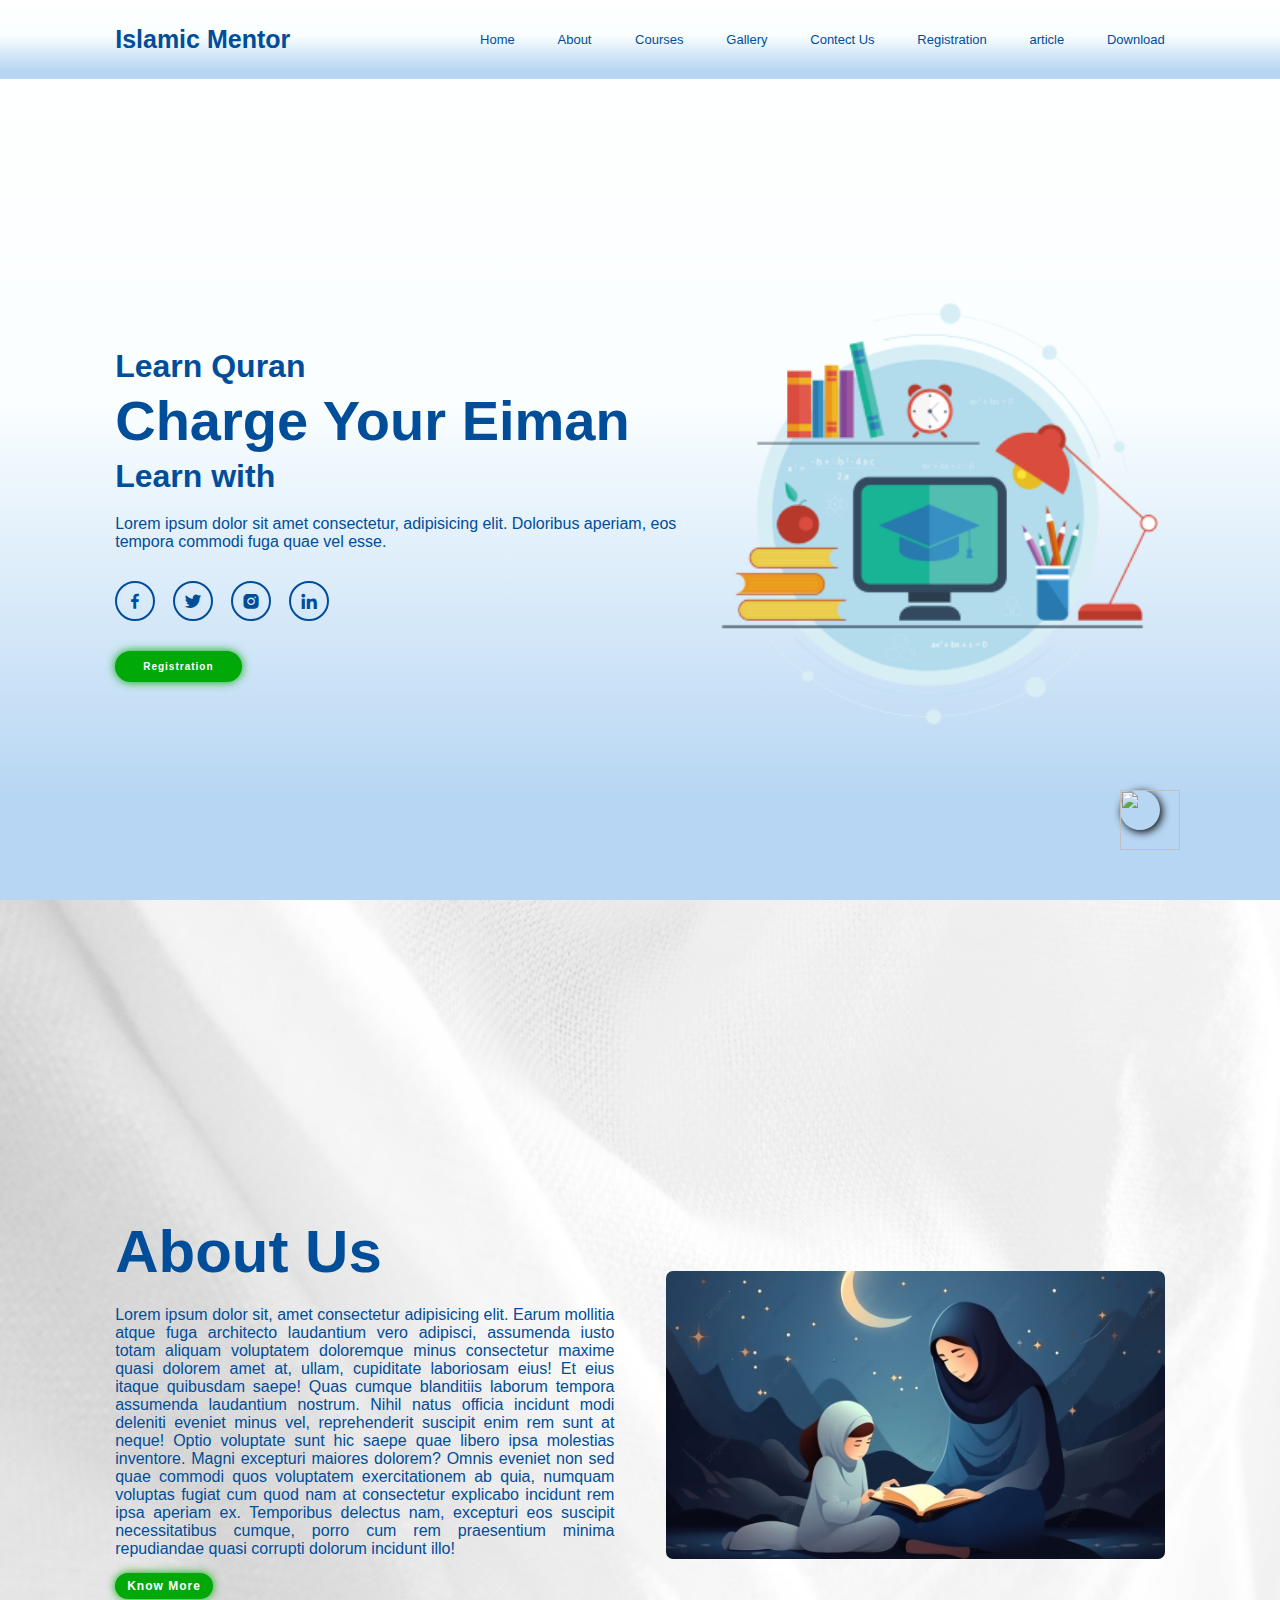
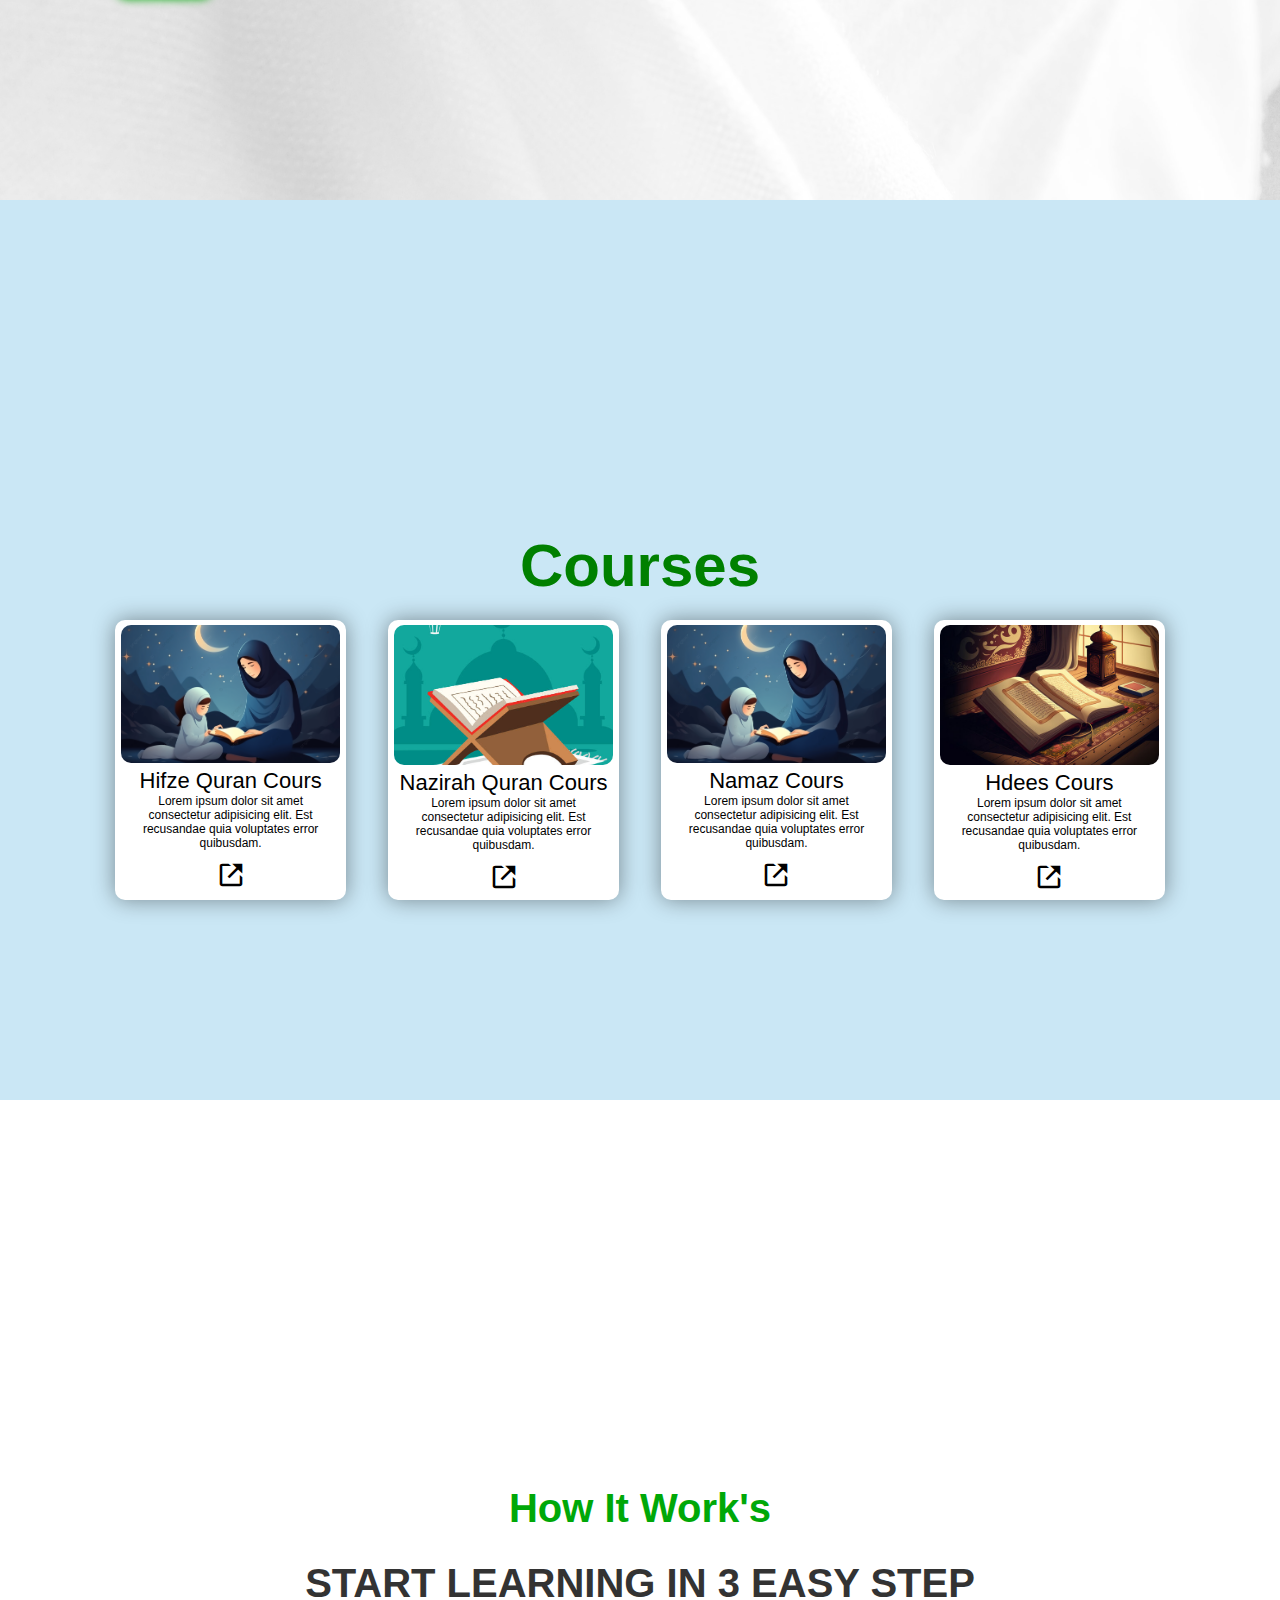
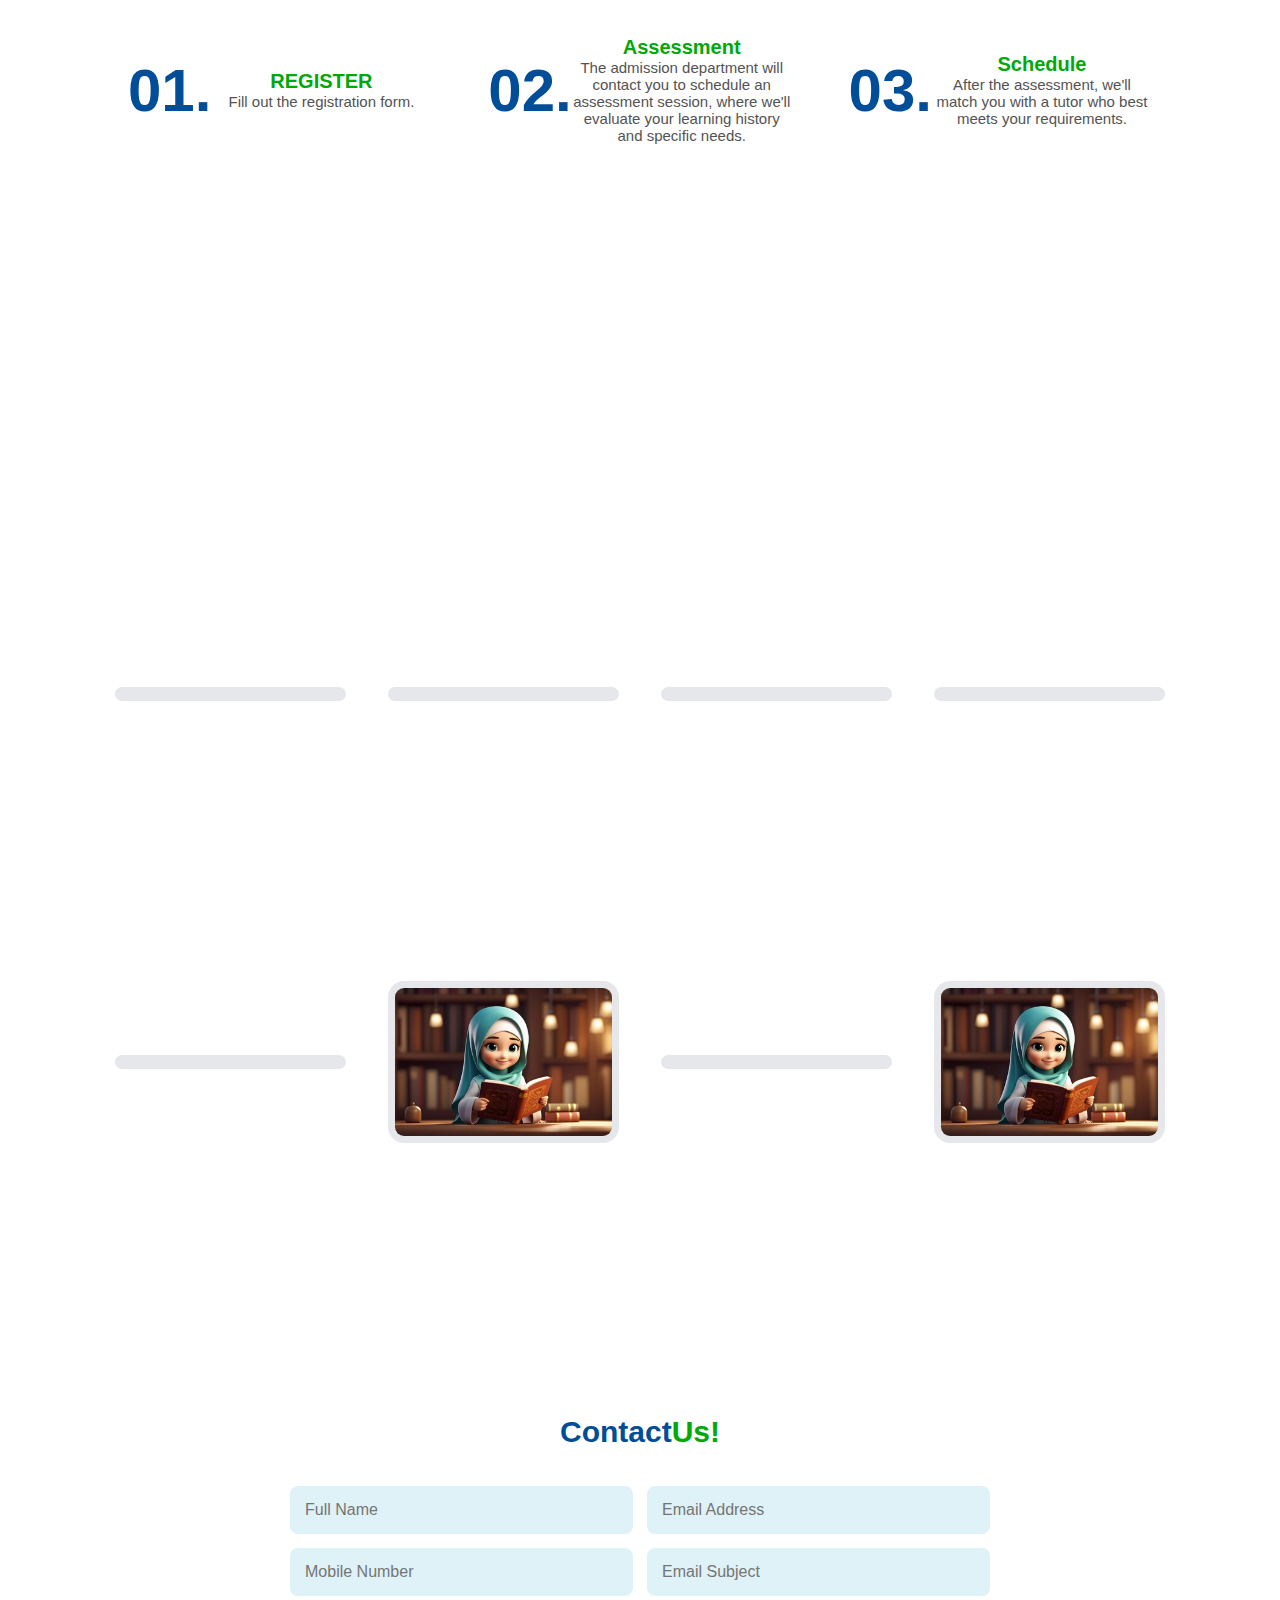
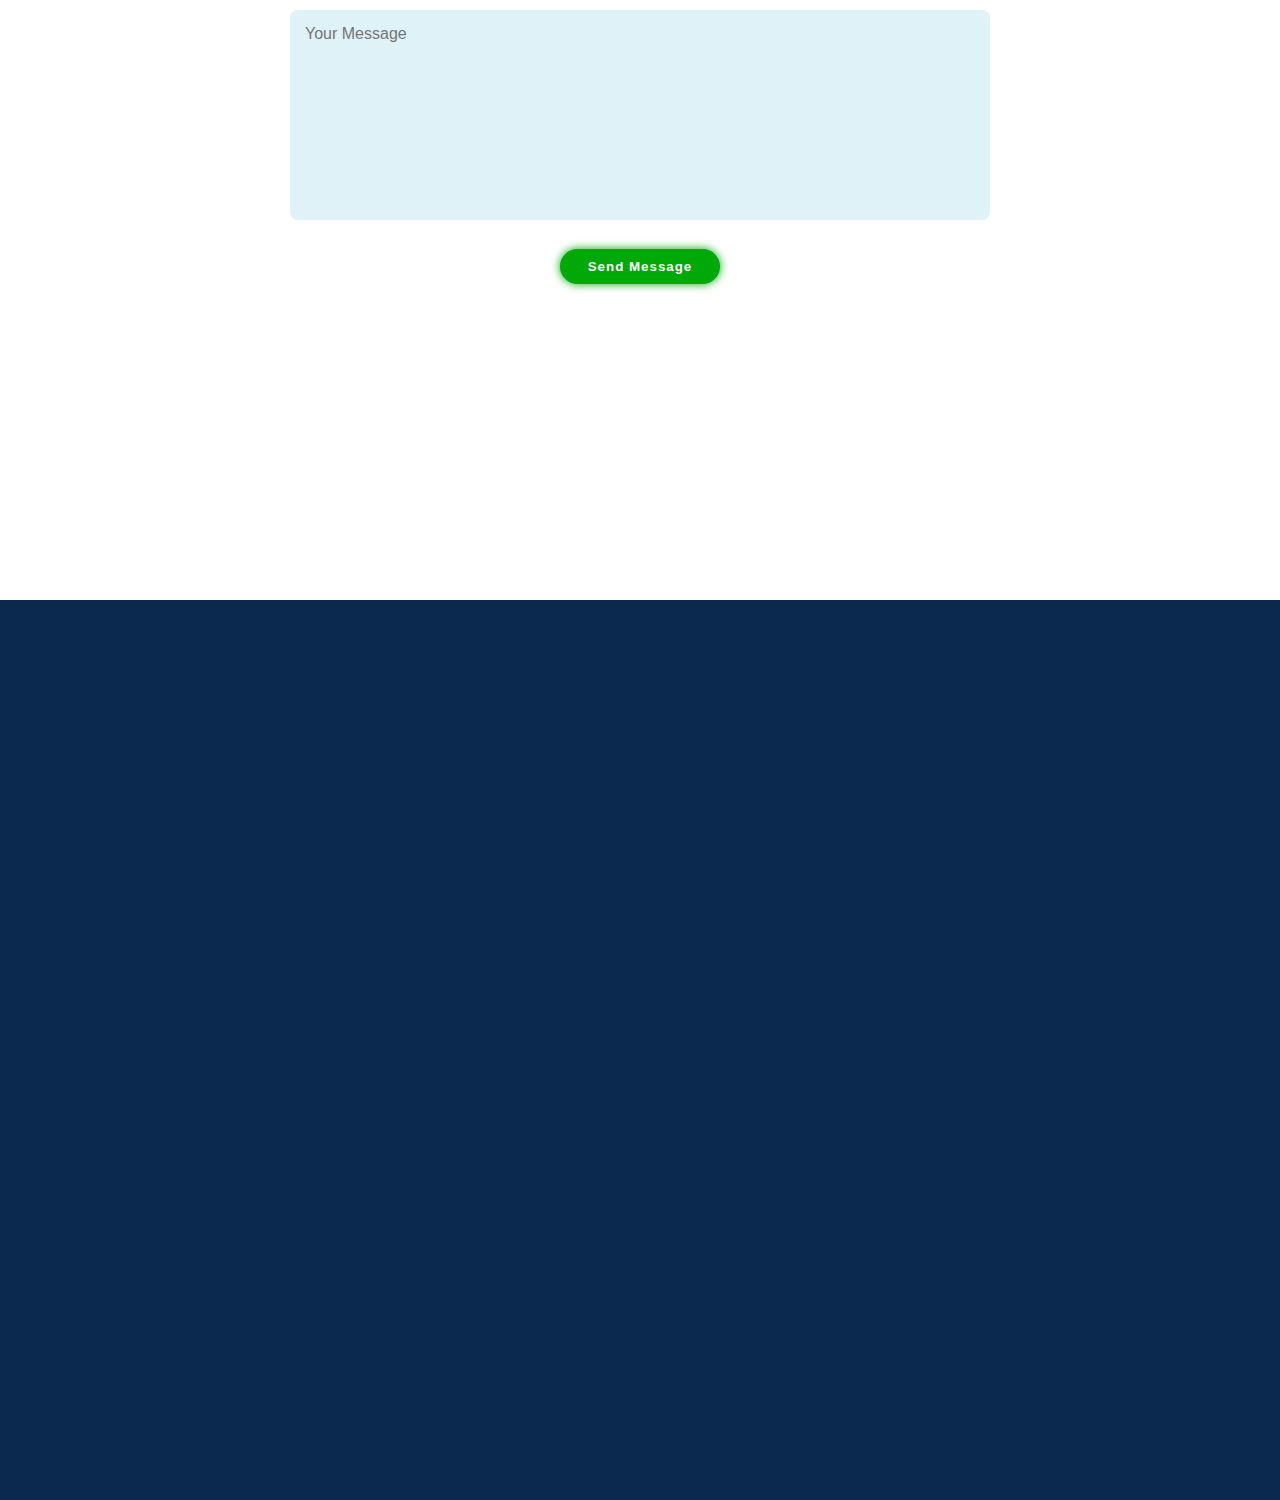
==== index.html @ 82dd5f19 "e" ====
<!DOCTYPE html>
<html lang="en">
<head>
    <meta charset="UTF-8">
    <meta name="viewport" content="width=device-width, initial-scale=1.0">
    <title>Arslan Quraishi</title>

<!-- link stylesheet -->
    <link rel="stylesheet" href="style.css">
<!-- link box icon -->
<link href='https://unpkg.com/boxicons@2.1.4/css/boxicons.min.css' rel='stylesheet'>

</head>



<body>
    <a id="float-whatsapp" href="https://wa.me/923080026609?text=Hi%20There!">
    <img
      src="https://trickuweb.com/whatsapp.png"
      alt=""
      height="60px"
      width="60px"
    />
    </a>
 
<!-- header design -->
<header class="header">
        <a href="#" class="logo">Islamic Mentor</a>
        <!-- <div class="slider">Welcome to Islamic Mentor - Across the Globe,
        </div> -->

        <i class='bx bx-menu' id="menu-icon" ></i>

        <nav class="navbar">
            <a href="index.html#home" >Home</a>
            <a href="index.html#about">About </a>
            <a href="#courses">Courses</a>
            <a href="index.html#gallery">Gallery</a>
            <a href="index.html#contect">Contect Us</a>
            <a href="registration.html">Registration</a>
            <a href="article.html">article</a>
            <a href="download.html">Download</a>


        </nav>
</header>

<!-- ===========home section========== -->

    <div id="main-id">

<!--  home section design -->

    <section class="home flex-row " id="home"> 
        <img id="home-first-img" src="images/homcover2.png" alt="Loading…">
            <div class="home-content flex-column">
                
                    <h3>Learn Quran</h3>
                    <h1>Charge Your Eiman</h1>
                    <h3>Learn with <span class="multiple-text"></span></h3>
                    <p>Lorem ipsum dolor sit amet consectetur, adipisicing elit. Doloribus aperiam, eos tempora commodi fuga quae vel esse.</p>
            
                <div class="social-media">
                    <a href=""><i class='bx bxl-facebook' ></i></a>
                    <a href=""><i class='bx bxl-twitter' ></i></a>
                    <a href=""><i class='bx bxl-instagram-alt' ></i></a>
                    <a href=""><i class='bx bxl-linkedin' ></i></a>
                </div>

                <a  href="registration.html" class="btn">Registration</a>
            </div>
        
            <div>
                <img id="home-second-img" src="images/homcover2.png" alt="Loading…">
            </div> 
            

    </section> 

    <!--  About Us section design -->
    <section class=" flex-row about-us" id="about">
    
            <div class="flex-column about-content">
                <h5  id="about-heading">About Us</h5>
                <p id="about-paragraph">
                Lorem ipsum dolor sit, amet consectetur adipisicing elit. Earum mollitia atque fuga architecto laudantium vero adipisci, assumenda iusto totam aliquam voluptatem doloremque minus consectetur maxime quasi dolorem amet at, ullam, cupiditate laboriosam eius! Et eius itaque quibusdam saepe! Quas cumque blanditiis laborum tempora assumenda laudantium nostrum. Nihil natus officia incidunt modi deleniti eveniet minus vel, reprehenderit suscipit enim rem sunt at neque! Optio voluptate sunt hic saepe quae libero ipsa molestias inventore. Magni excepturi maiores dolorem? Omnis eveniet non sed quae commodi quos voluptatem exercitationem ab quia, numquam voluptas fugiat cum quod nam at consectetur explicabo incidunt rem ipsa aperiam ex. Temporibus delectus nam, excepturi eos suscipit necessitatibus cumque, porro cum rem praesentium minima repudiandae quasi corrupti dolorum incidunt illo!</p>
                <a  class="second-btn showup-btn" href="aboutus.html">Know More</a>
            </div>

            <img class="about-content" id="about-image" src="images/muslimpic.png" alt="">
      
        <!-- <a class="second-btn hiden-btn" href="aboutus.html">Know More</a> -->

     </section>
  
     <!--  Courses Us section design -->
    <section class="flex-column" id="courses"> 
        <h5>Courses</h5>
        <div class="flex-row">
            <div class="course flex-column"><img src="images/muslimpic.png" alt=""> <p>Hifze Quran Cours</p><span>Lorem ipsum dolor sit amet consectetur adipisicing elit. Est recusandae quia voluptates error quibusdam.</span><i class='bx bx-link-external'></i></div>
            <div class="course flex-column"><img src="images/istockphoto-1317502958-612x612.jpg" alt=""><P>Nazirah Quran Cours</P><span>Lorem ipsum dolor sit amet consectetur adipisicing elit. Est recusandae quia voluptates error quibusdam.</span><i class='bx bx-link-external'></i></div>
            <div class="course flex-column"><img src="images/muslimpic.png" alt=""><p>Namaz Cours</p><span>Lorem ipsum dolor sit amet consectetur adipisicing elit. Est recusandae quia voluptates error quibusdam.</span><i class='bx bx-link-external'></i></div>
            <div class="course flex-column"><img src="images/quran-brown.jpg" alt=""><p>Hdees Cours</p><span>Lorem ipsum dolor sit amet consectetur adipisicing elit. Est recusandae quia voluptates error quibusdam.</span><i class='bx bx-link-external'></i></div>
        </div>    
    </section> 


<!-- =================  Sugestion ========================= -->


    <section class="flex-column sugest">
        <h5 id="first-heading">How It Work's</h5>
        <h1 class="sugest-h1">START LEARNING IN 3 EASY STEP   
        </h1>
  
        <div class="flex-row sugest-row">
            <div class="flex-row sugest-content">
                <h2>01.</h2>
                <span class="flex-column "><h3>REGISTER</h3><P>Fill out the registration form.</p></span>
            </div>

            <div class="flex-row  sugest-content"><h2>02.</h2>
                <span class="flex-column "><h3>Assessment</h3><P>The admission department will contact you to schedule an assessment session, where we'll evaluate your learning history and specific needs.</p></span>
            </div>

            <div class="flex-row  sugest-content"><h2>03.</h2>
                <span class="flex-column "><h3>Schedule</h3><P>After the assessment, we'll match you with a tutor who best meets your requirements.</p></span>
            </div>

        </div>
            
            
    </section>




    <section class="gallery flex-row" id="gallery">
        <!-- <div class="gallery"> -->
            <img src="https://shorturl.at/c9gqj" alt="">
            <img src="https://shorturl.at/GuWg0" alt="">
            <img src="https://shorturl.at/VBsQN" alt="">
            <img src="https://shorturl.at/Rw23T" alt="">
            <img class="small-second" src="https://shorturl.at/ntasx" alt="">
            <img src="images/gallery.jpg" alt="">            <img class="small-second" src="https://shorturl.at/ntasx" alt="">
            <img src="images/gallery.jpg" alt="">
        <!-- </div> -->
        <!-- <button class="prev" onclick="moveSlide(-1)">&#10094;</button>
        <button class="next" onclick="moveSlide(1)">&#10095;</button> -->
    </section>
    


    <!--  Contact Us section design -->
     <section class="section contact" id="contect">
            <h2 class="heading " >Contact<span>Us!<span></h2>
            <form action="#">
                <div class="input-box">
                    <input class="input" type="text" placeholder="Full Name" name="" id="">
                    <input type="email" placeholder="Email Address" name="" id="">
                </div>
                <div class="input-box">
                    <input type="number" placeholder="Mobile Number" name="" id="">
                    <input type="text" placeholder="Email Subject" name="" id="">
                </div>
                <textarea name="" id="" cols="30" rows="10" placeholder="Your Message"></textarea>
                <input class="btn" type="submit" value="Send Message">
            </form>
    </section>

    <section class="section" id="footer">
    </section>



    </div>
<!--============ scroll reveel  ================-->
<script src="https://unpkg.com/scrollreveal"></script>


    <script src="script.js"></script>
</body>
---- style.css ----
*{
    margin: 0;
    padding: 0;
    box-sizing: border-box;
    text-decoration: none;
    outline: none;
    border: none;
    scroll-behavior: smooth;
    font-family: poppins, sans-serif;
}

:root{
    --bg-color:linear-gradient(rgb(255, 255, 255), rgb(250, 254, 255), rgb(183, 214, 243) 89%);
    --green-gradiant-color:linear-gradient(rgb(255, 255, 255),  rgba(162, 216, 166, 0.87) 89%);
    --second-bg-color:#004d99;
    --green-color:#00a808;
    --black-color:rgb(0, 0, 0);
    --white-color:white;
}


/* ================flexible all section with one class row & colunm ==================== */

.flex-column{
    display: flex;
    flex-direction: column;
    justify-content: center;
    align-content: center;
    align-items: center;
}
.flex-row{
    display: flex;
    flex-direction:row ;
    flex-wrap: no-wrap;
    justify-content: space-between;
    align-items: center;
}

h5{
    margin-bottom: 20px;
    font-size: 60px;
    /* text-align: center; */
}

section{
    padding: 15rem 9% 2rem;
}


.second-btn{
    padding: .6rem 1.2rem;
    margin: 15px 0;
    background: var(--green-color);
    border-radius: 4rem;
    color: var(--white-color);
    box-shadow: 0 0 1rem var(--green-color);
    letter-spacing: .1rem;
    font-weight: 700;
    font-size: 12px;
    transition: 500ms;
}

/* =================== header==================== */

html{
    font-size:62.5%;
}
body{
    background-color:var(--bg-color);
    color: var(--second-bg-color);
    display: flex;
}


.slider {
    overflow: hidden;
    white-space:nowrap;
    width: 50%;
    max-width: 200px;
    padding: 10px;
    font-size: 20px;
}

#slider {
    display: inline-block;
    padding-left: 0%;
    animation: slideAnimation 20s 0ms linear infinite  ;
    /* animation: name duration timing-function delay iteration-count direction fill-mode; */
}

@keyframes slideAnimation {
    0% {
        transform: translateX(100%);
    }
    100% {
        transform: translateX(-100%);
    }
}

.header {
    position: fixed;
    top: 0;
    left: 0;
    width: 100%;
    padding:2.5rem 9%;
    background:var(--bg-color);
    display: flex;
    justify-content: space-between;
    align-items: center;
    z-index: 100;
}
.header.sticky {
    border-bottom: .1rem solid rgba(0,0,0,.2);
}
.logo{
     font-size: 2.5rem;
     color:var(--text-color);
     font-weight: 600;
     cursor:default;
}
.navbar a{
    font-size: 1.3rem;
    /* padding:; */
    color: var(--second-bg-color);
    margin-left:4rem;
    transition:300ms;
}
.navbar a:hover,
.navbar a.active{
    color: var(--green-color);

}
#menu-icon{
     font-size:3.6rem;
     color: var(--second-bg-color);
     display:none;
}

/* ======================= home section================== */

.home{
    background-image:var(--bg-color);
    gap: 3rem;
}
#home-first-img{
    display: none;
}
.home img {
    width:35vw;
    min-width: 320px;
}
.home-content h3{
    font-size: 3.2rem;
    font-weight: 700;
}
.home-content h3:nth-of-type(2) {
    margin-bottom:2rem;
}
span{
    color: var(--green-color);
}
.home-content h1{
    font-size: 5.6rem ;
    font-weight: 700;
    line-height: 1.3;
}
.home-content p{
    font-size: 1.6rem;

}
.social-media a{
    display: inline-flex;
    justify-content:center;
    align-items:center;
    width: 4rem;
    height: 4rem;
    background: transparent;
    border: .2rem solid var(--second-bg-color);
    border-radius: 50%;
    font-size: 2rem;
    color: var(--second-bg-color);
    margin:3rem 1.5rem 3rem 0;
    transition: 400ms ease;

}
.social-media a:hover{
    background: var(--second-bg-color);
    color: var(--white-color);
    box-shadow:0 0 1rem var(--second-bg-color);
}
.home-content{
    align-items: flex-start;
}
.btn{
    /* width:10rem; */
    padding: 1rem 2.8rem;
    background: var(--green-color);
    border-radius: 4rem;
    color: var(--white-color);
    box-shadow: 0 0 1rem var(--green-color);
    letter-spacing: .1rem;
    font-weight: 700;
    transition: 500ms;
}
.btn:hover{
    box-shadow: none;
}

/* ========================= About Us ============================ */

.about-content{
    width:39vw;
    /* min-width:400px; */
    font-size: medium;
    border-radius: 7px;
    text-align: justify;
    align-items: flex-start;
}
.hiden-btn{
    display: none;
}
 

.about-us{
        background-color: rgba(255, 255, 255, 0.61);
        background-image:url("images/body-bg.jpg");
        background-size:100vw;
        background-repeat:no-repeat;
        background-attachment: fixed;
        background-blend-mode:lighten;
    }
 


/* ======================== Courses============================ */

#courses{
    /* background-image:var(--green-gradiant-color); */
    background-color: #cae7f5;

}
.course {

    /* margin: 15px; */
    min-width: 170px;
    width: 20vw;

    height:50vh;
    border-radius: 10px;
    background-color:var(--white-color);
    box-shadow: 0px 0px 22px rgba(0, 0, 0, 0.411);
    /* outline: 2px solid rgba(255, 255, 255, 0.418); */

}
.course img {
    object-fit: cover;
    width: 95%;
    height: 50%;
    border-radius: 10px;
    margin: 5px;
}

.course:hover{
    transform: scale(1.1);
}


.course{
    /* align-items: center; */
    justify-content:space-evenly;
    transition: .5s ease;
}
.course p{
    font-size: 2.2rem;
    color:var(--black-color);
    text-align: center;
}
.course span{
    font-size:12px;
    color:black ;
    width: 89%;
    text-align: center;
}


#courses h5{
    text-align: center;
    /* font-size: 70px; */
    color: green;
    /* margin-top: 60px; */
}
#courses .bx{
    text-align: center;
    font-size: 3rem;
    margin: 10px;
    color: #000000;
}


/* ======================== sugestion ============================ */

.sugest{
    align-items: center;
}

.sugest-row{
    width: 80vw;
}
#first-heading{
    font-family: 'Franklin Gothic Medium', 'Arial Narrow',  sans-serif;
    color: var(--green-color);
    font-size: 4rem;
    text-align: center;
    margin-bottom: 30px;
}


.sugest-h1{
    font-family: 'Franklin Gothic Medium', 'Arial Narrow',  sans-serif;
    color: #333333;
    font-size: 40px;
    text-align: center;
    margin-bottom: 30px;
}
.sugest h2{
    font-size: 60px;
    font-weight:9px;
    font-family: 'Franklin Gothic Medium', 'Arial Narrow',  sans-serif;
}
.sugest h3{
    font-size: 20px;
}

.sugest p{
    color: rgb(83, 83, 83);
    font-size: 15px;
    
}
.sugest-content>span{
    /* margin: 20px; */
    width: 220px;
    text-align:center;
}



/* ======================== Gallery ============================ */


#gallery{
    background-image: url("images/body-bg.jpg");
    background-color: rgba(255, 255, 255, 0.644);
    background-blend-mode:lighten;
    background-size: 100vw;
    background-repeat: no-repeat;
    background-attachment: fixed;
}

.gallery{
    gap:7px;
    flex-wrap: wrap;
}


.gallery img {
    border: 7px solid rgba(0, 22, 51, 0.103);
    width: 22%; /* Each image takes up almost half the container width */
    /* height: 40%; */
    min-width:220px; /* Ensures images are adjusted to the height of the container */
    object-fit: cover; /* Images cover the area, may be cropped */
    border-radius: 16px;/* Optional: To give images rounded corners */
    transition: all 500ms;
}

.gallery img:hover{
    transform: scale(1.4);
}


/* .small-second{
    width: 200%;
    height: 20px;
} */


/* ======================== Contect us ============================ */


.contact h2{
    margin-bottom:3rem;
    font-size: 30px;
    text-align: center;
}
.contact{
    padding-top: 9%;
}

.contact form{
    max-width: 70rem;
    margin: 1rem auto;
    text-align: center;
    margin-bottom: 3rem;
}
.contact form .input-box{
    display:flex;
    justify-content: space-between;
    flex-wrap: wrap;
}
.contact form .input-box input,
.contact form textarea{
    width:100%;
    padding:1.5rem;
    font-size:1.6rem;
    color:var(--text-color);
    background: var(--white-color);
    /* box-shadow: inset 0px  0px 6px rgb(124, 118, 109) ; */
    border-radius:.8rem;
    background-color: rgb(223, 242, 247);
    margin: .7rem 0;
    color: black;
}
.contact form .input-box input {
    width:49%;
}
.contact form textarea {
    resize: none;
}
.contact form .btn{
    margin-top: 2rem;
    cursor: pointer;
}



/* ======================== footer ============================ */
#footer{
    background-color: #0b284e;
}



#float-whatsapp{
    position: fixed;
    width: 40px;
    height: 40px;
    bottom: 70px;
    right: 120px;
    color: #fff;
    border-radius: 50px;
    text-align: center;
    cursor: pointer;
    box-shadow: 2px 2px 9px #000000;
    animation: float-animate 4s ease-in-out 500ms infinite ;
}

@keyframes float-animate{
    0% {
        transform: translatey(0);
    }
    40% {
        transform: translatey(-2.4rem);
    } 
     60% {
        transform: translatey(0);
    }
    100% {
        transform: translatey(0);
    }
    
}




/* ========================== BREAKPOINTS ============================== */

@media (max-width:1200px){

    html{
        font-size: 55%;
    }
}

@media (min-width:1200px){
    section{
        height:100vh;
        }
}

    .course{
        width:22%;
        height:280px;
    }


    @media (max-width: 1104px){
        .gallery img{
            width: 300px;
        }
        
    }




    @media (max-width: 928px){
        .slider{
            display:none;
            /* color: red; */
        }
    }


@media (max-width: 991px){
    .header{
        padding: 2rem 3%;
    }

    .footer{
        padding: 2rem 3%;
    }

   .gallery .flex-row, .sugest .flex-row{
        flex-wrap: wrap;
    }


.slider{
    display:hidden ;
}
}



    
@media (max-width: 1024px){
   

    #menu-icon{
        display: block;
    }
.navbar{
    position: absolute;
    top: 100%;
    left: 0;
    width: 100%;
    padding: 1rem 3%;
    background-color: var(--white-color);
    border-top: 1rem solid rgba(0, 59, 114, 0.384);
    box-shadow: 0 .5rem 1rem rgba(0, 49, 121, 0.384);
    display: none;
}
.navbar.active{
    display: block;
}


.navbar a {
    display:block;
    font-size: 2rem;
    margin: 3rem 0;

}


section{
    padding:15rem 3% 11rem;
}
.header{
    padding:2.5rem 3%;

}

.about-content{
    width:45vw;}

}



/* ========= flexble for mobile =========== */

@media (max-width:500px){

 .flex-row{
    flex-direction: column;
    align-items: center;
 }

 section{
    padding:9rem 9% 11rem;
}

 #home-first-img{
    display: block;
 }
 #home-second-img{
    display: none;
 }


.about-content{
    width: 100%;
    align-items: center;
    /* margin-bottom: 40px; */
}
.about-us{
    background-size:100vh ;
}
.course{
    width:80%;
    height: 40vh;
    /* margin-bottom:5% ; */
    margin: 10px;
}
#courses h1{
    font-size: 50px;
    margin-bottom: 20px;
    color: var(--green-color);
}

.gallery img{
    width:100%;
}
#gallery{
    background-size: 100vh;
}
 .contact form,  .input-box{
    flex-direction: column;
    width: 100%;
 }
 .contact form, textarea{
    width: 100%;
 }
 .contact form .input-box input {
    width:100%;
}

#float-whatsapp{
    height: 50px;
    bottom: 250px;
    right: 30px;
}



}
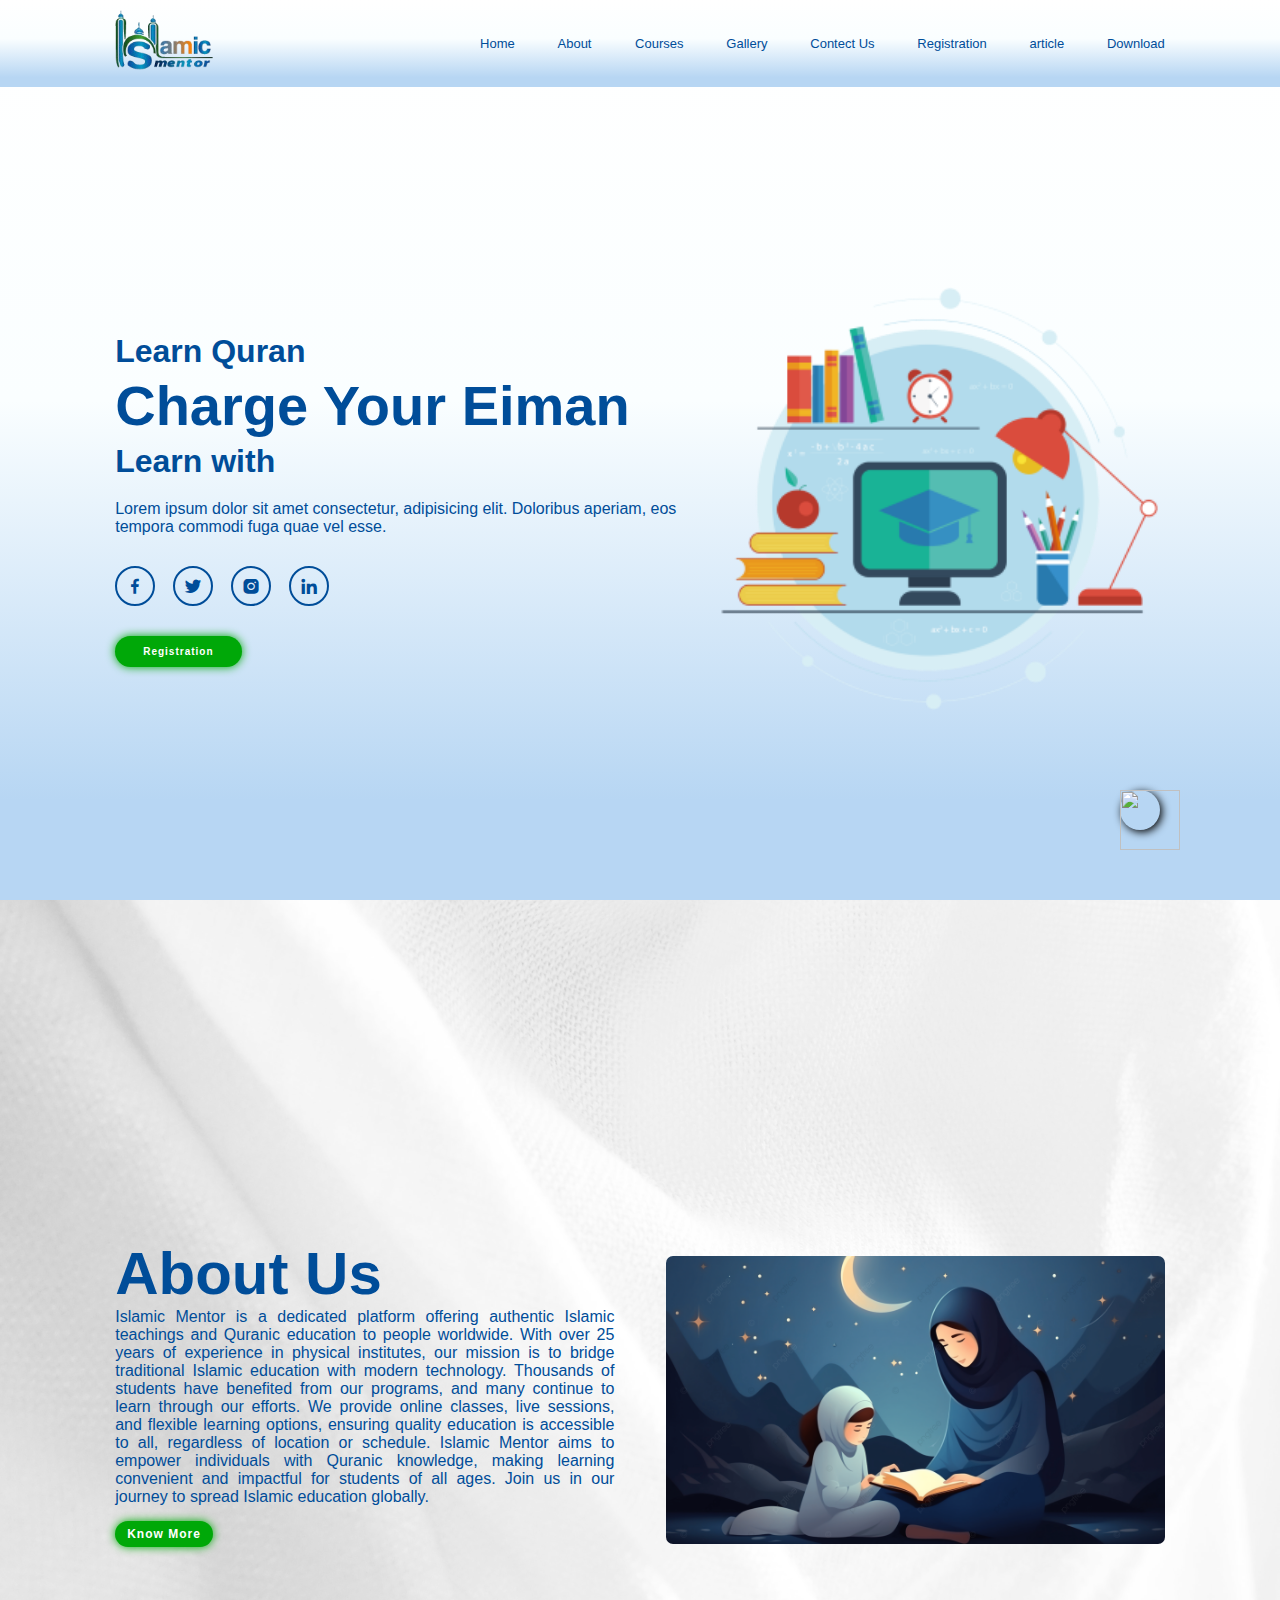
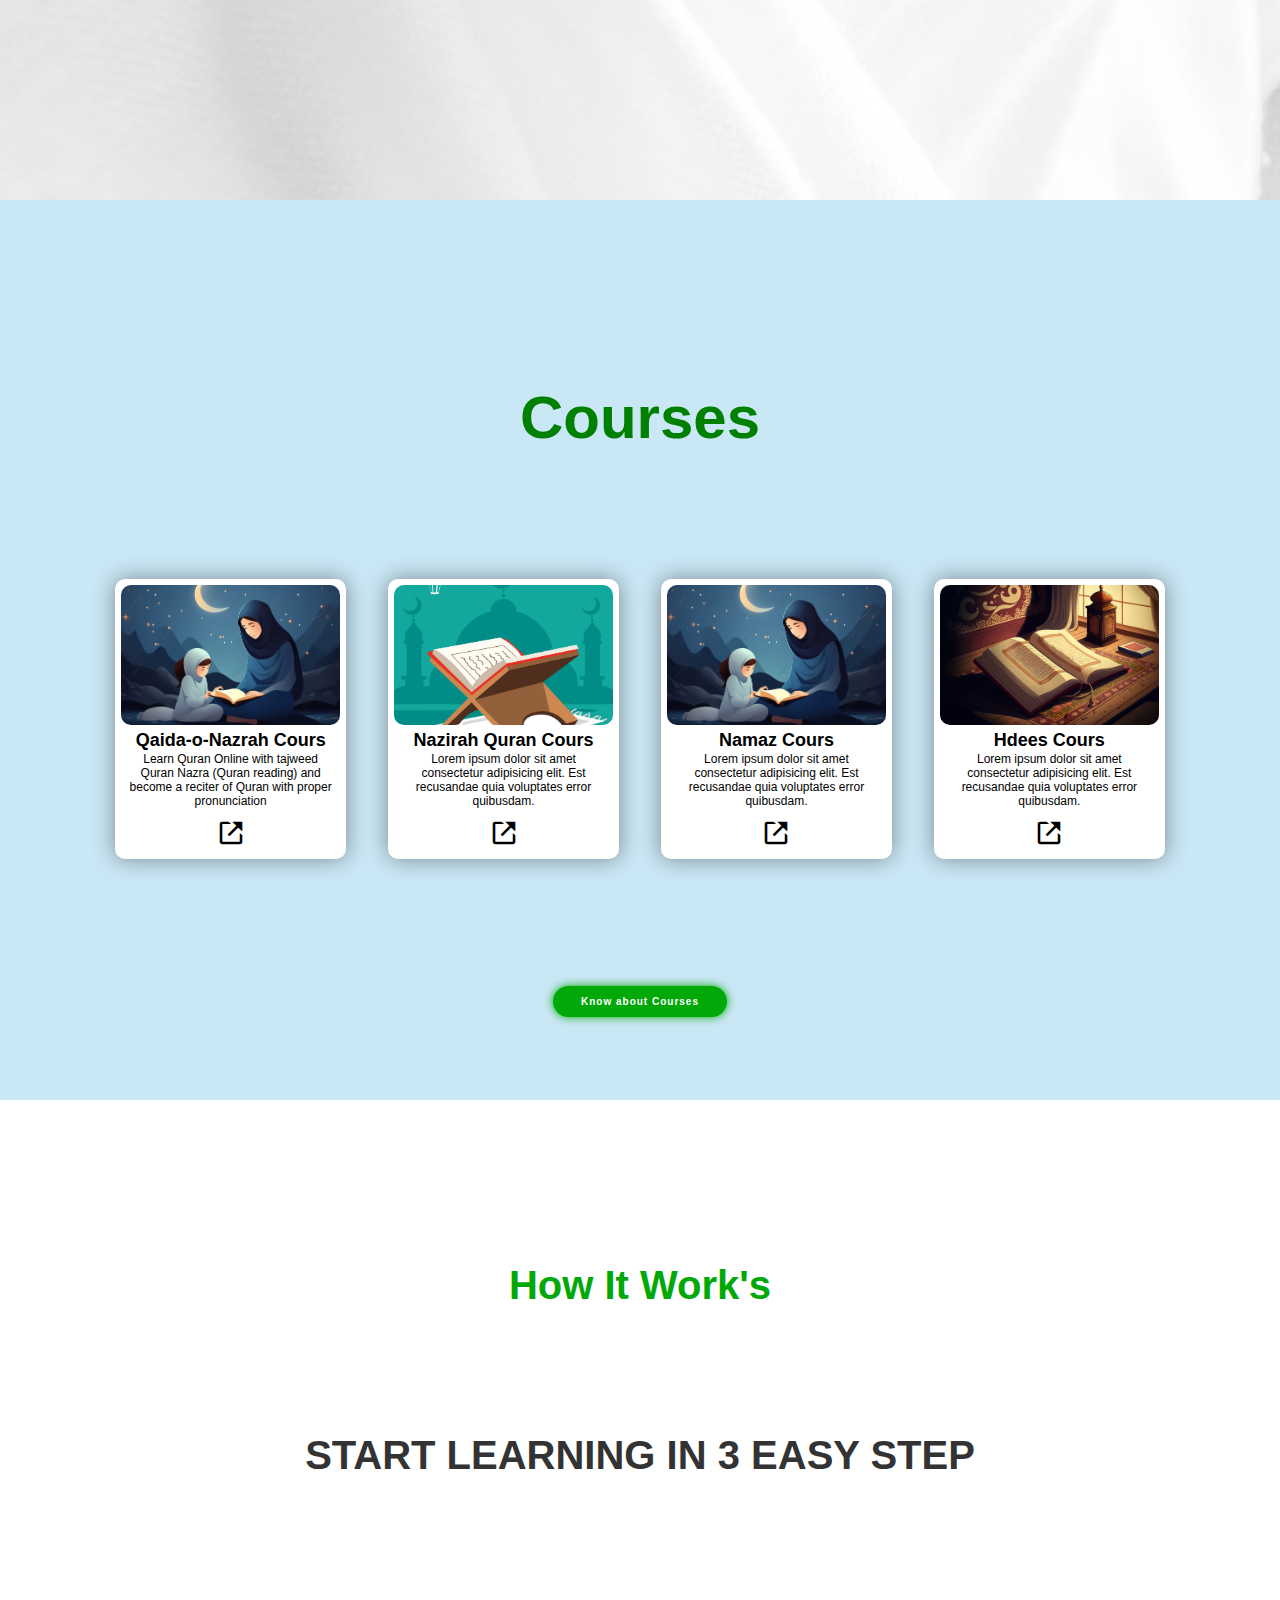
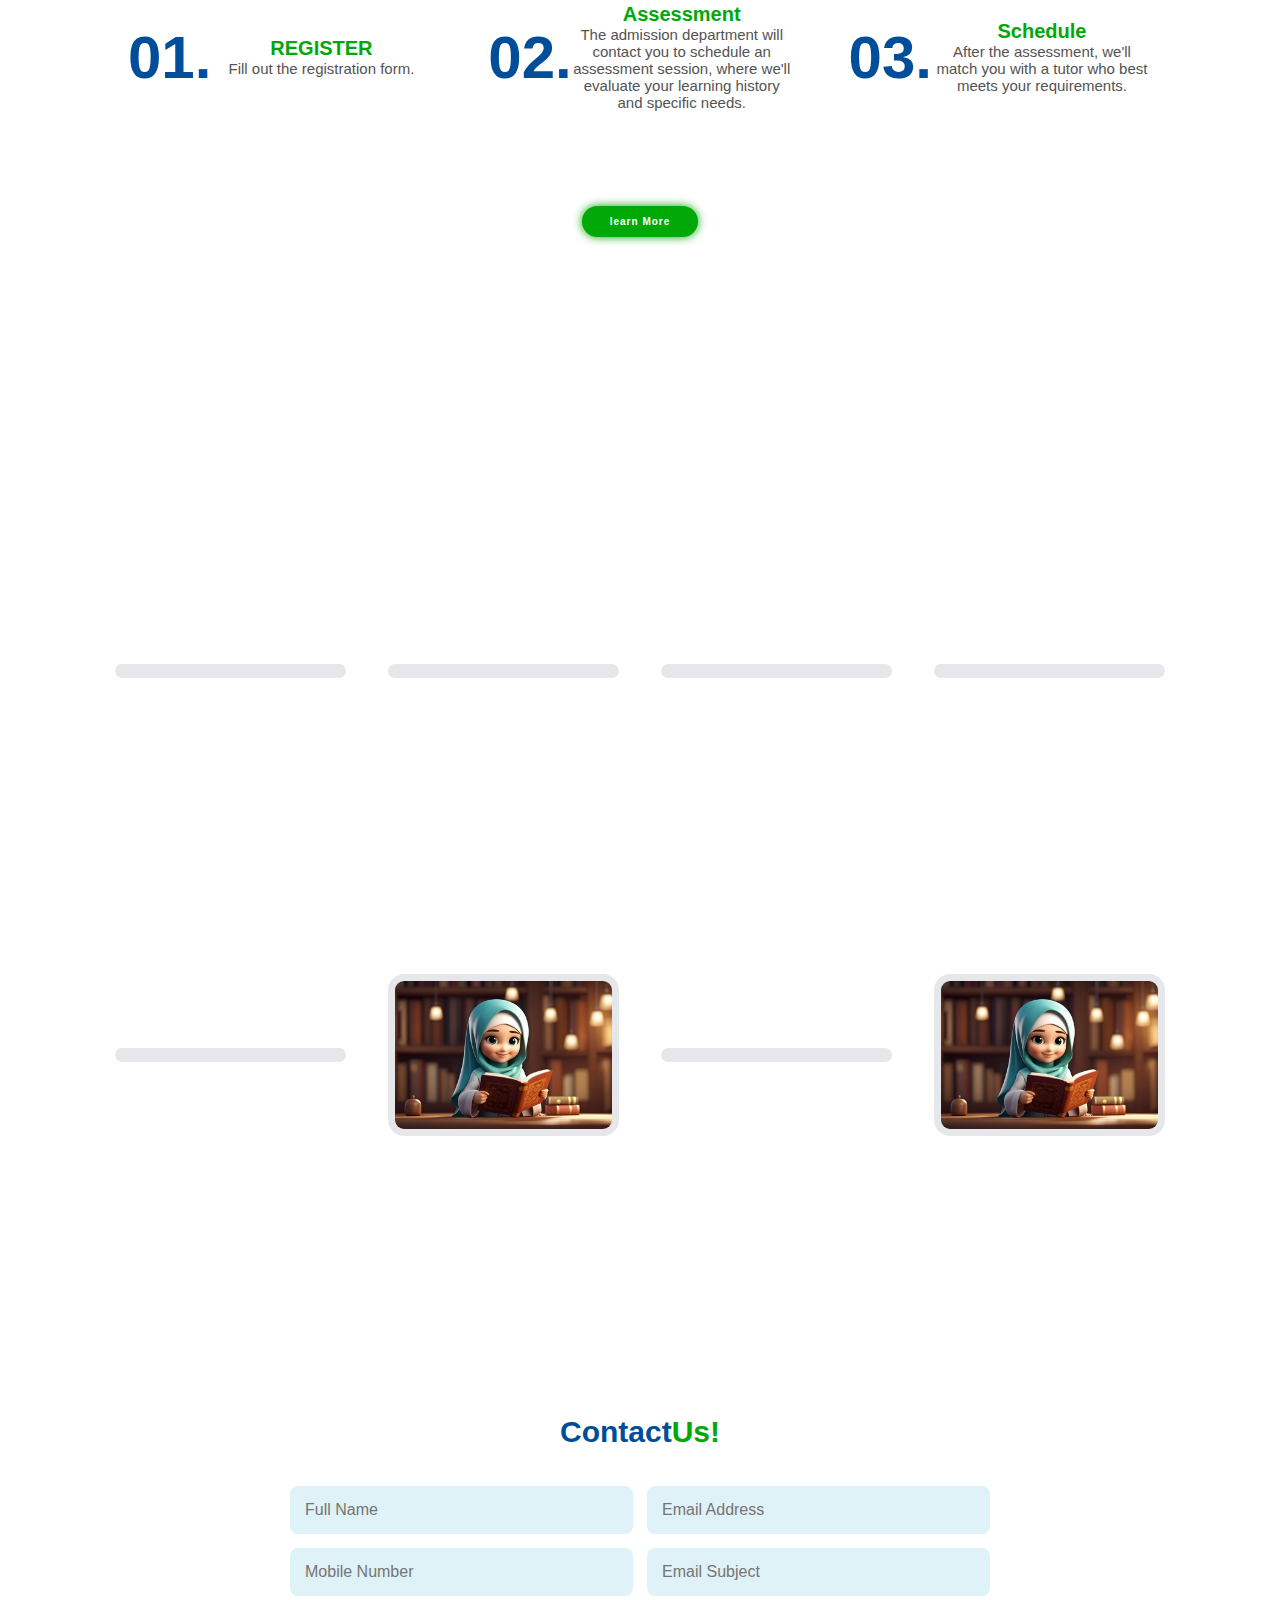
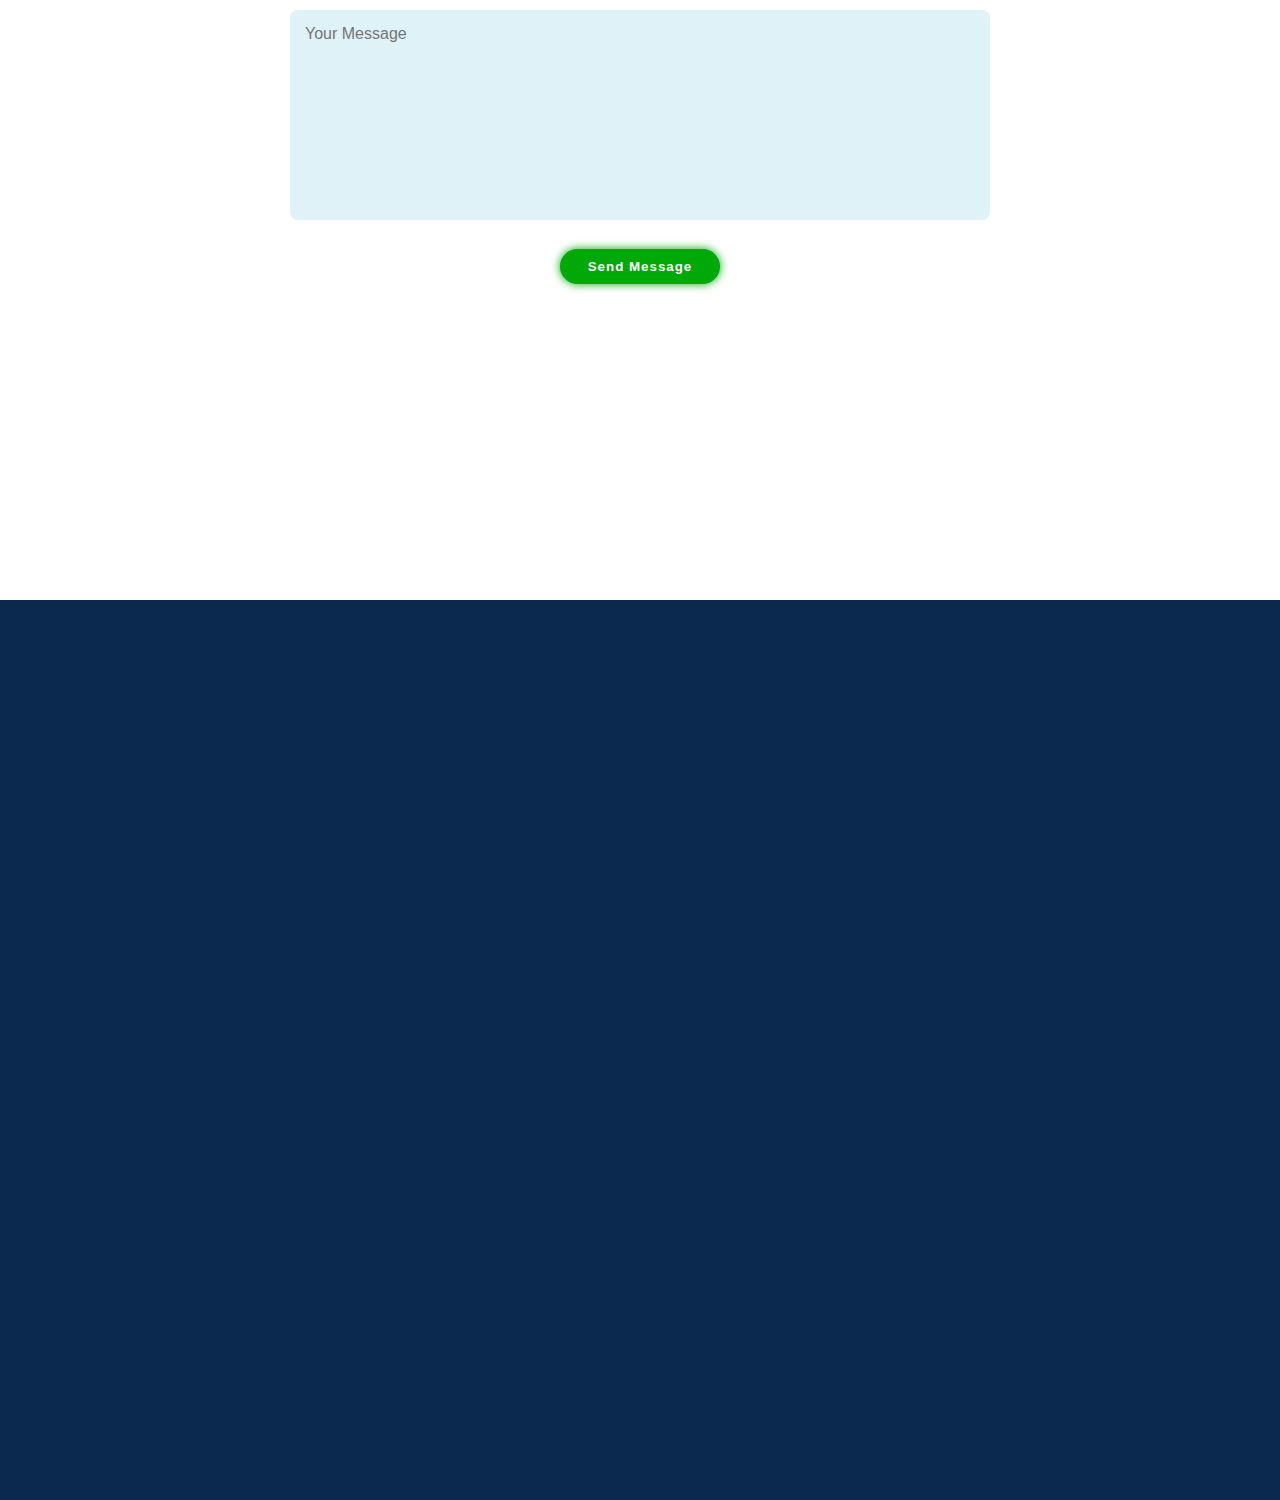
==== commit a0e0c0a8: "sdffgs" ====
--- a/index.html
+++ b/index.html
@@ -26,7 +26,7 @@
  
 <!-- header design -->
 <header class="header">
-        <a href="#" class="logo">Islamic Mentor</a>
+        <a href="#" class="logo"><img src="images/logo.png" alt="logo"></a>
         <!-- <div class="slider">Welcome to Islamic Mentor - Across the Globe,
         </div> -->
 
@@ -84,7 +84,10 @@
             <div class="flex-column about-content">
                 <h5  id="about-heading">About Us</h5>
                 <p id="about-paragraph">
-                Lorem ipsum dolor sit, amet consectetur adipisicing elit. Earum mollitia atque fuga architecto laudantium vero adipisci, assumenda iusto totam aliquam voluptatem doloremque minus consectetur maxime quasi dolorem amet at, ullam, cupiditate laboriosam eius! Et eius itaque quibusdam saepe! Quas cumque blanditiis laborum tempora assumenda laudantium nostrum. Nihil natus officia incidunt modi deleniti eveniet minus vel, reprehenderit suscipit enim rem sunt at neque! Optio voluptate sunt hic saepe quae libero ipsa molestias inventore. Magni excepturi maiores dolorem? Omnis eveniet non sed quae commodi quos voluptatem exercitationem ab quia, numquam voluptas fugiat cum quod nam at consectetur explicabo incidunt rem ipsa aperiam ex. Temporibus delectus nam, excepturi eos suscipit necessitatibus cumque, porro cum rem praesentium minima repudiandae quasi corrupti dolorum incidunt illo!</p>
+                    <p>
+                        Islamic Mentor is a dedicated platform offering authentic Islamic teachings and Quranic education to people worldwide. With over 25 years of experience in physical institutes, our mission is to bridge traditional Islamic education with modern technology. Thousands of students have benefited from our programs, and many continue to learn through our efforts. We provide online classes, live sessions, and flexible learning options, ensuring quality education is accessible to all, regardless of location or schedule. Islamic Mentor aims to empower individuals with Quranic knowledge, making learning convenient and impactful for students of all ages. Join us in our journey to spread Islamic education globally.
+                        </p>
+                        </p>
                 <a  class="second-btn showup-btn" href="aboutus.html">Know More</a>
             </div>
 
@@ -98,18 +101,21 @@
     <section class="flex-column" id="courses"> 
         <h5>Courses</h5>
         <div class="flex-row">
-            <div class="course flex-column"><img src="images/muslimpic.png" alt=""> <p>Hifze Quran Cours</p><span>Lorem ipsum dolor sit amet consectetur adipisicing elit. Est recusandae quia voluptates error quibusdam.</span><i class='bx bx-link-external'></i></div>
+            <div class="course flex-column"><img src="images/muslimpic.png" alt=""> <p>Qaida-o-Nazrah Cours</p><span>
+                Learn Quran Online with tajweed Quran Nazra (Quran reading) and become a reciter of Quran with proper pronunciation</span><i class='bx bx-link-external'></i></div>
             <div class="course flex-column"><img src="images/istockphoto-1317502958-612x612.jpg" alt=""><P>Nazirah Quran Cours</P><span>Lorem ipsum dolor sit amet consectetur adipisicing elit. Est recusandae quia voluptates error quibusdam.</span><i class='bx bx-link-external'></i></div>
             <div class="course flex-column"><img src="images/muslimpic.png" alt=""><p>Namaz Cours</p><span>Lorem ipsum dolor sit amet consectetur adipisicing elit. Est recusandae quia voluptates error quibusdam.</span><i class='bx bx-link-external'></i></div>
             <div class="course flex-column"><img src="images/quran-brown.jpg" alt=""><p>Hdees Cours</p><span>Lorem ipsum dolor sit amet consectetur adipisicing elit. Est recusandae quia voluptates error quibusdam.</span><i class='bx bx-link-external'></i></div>
-        </div>    
+        </div>  
+        <a  href="courses-detail.html" class="btn">Know about Courses</a>
+
     </section> 
 
 
 <!-- =================  Sugestion ========================= -->
 
 
-    <section class="flex-column sugest">
+    <section class="flex-column sugest-section">
         <h5 id="first-heading">How It Work's</h5>
         <h1 class="sugest-h1">START LEARNING IN 3 EASY STEP   
         </h1>
@@ -129,6 +135,8 @@
             </div>
 
         </div>
+        <a  href="sugest-page.html" class="btn">learn More</a>
+
             
             
     </section>
--- a/style.css
+++ b/style.css
@@ -24,7 +24,7 @@
 .flex-column{
     display: flex;
     flex-direction: column;
-    justify-content: center;
+    justify-content: space-around;
     align-content: center;
     align-items: center;
 }
@@ -37,13 +37,13 @@
 }
 
 h5{
-    margin-bottom: 20px;
+    /* margin-bottom: 20px; */
     font-size: 60px;
     /* text-align: center; */
 }
 
 section{
-    padding: 15rem 9% 2rem;
+    padding: 12rem 9% 2rem;
 }
 
 
@@ -102,22 +102,25 @@
     top: 0;
     left: 0;
     width: 100%;
-    padding:2.5rem 9%;
+    padding:1rem 9%;
     background:var(--bg-color);
     display: flex;
     justify-content: space-between;
     align-items: center;
     z-index: 100;
 }
+.header img{
+    width: 70%;
+}
 .header.sticky {
     border-bottom: .1rem solid rgba(0,0,0,.2);
 }
-.logo{
+/* .logo{
      font-size: 2.5rem;
      color:var(--text-color);
      font-weight: 600;
      cursor:default;
-}
+} */
 .navbar a{
     font-size: 1.3rem;
     /* padding:; */
@@ -271,7 +274,8 @@
     transition: .5s ease;
 }
 .course p{
-    font-size: 2.2rem;
+    font-size: 1.8rem;
+    font-weight:550;
     color:var(--black-color);
     text-align: center;
 }
@@ -284,7 +288,7 @@
 
 
 #courses h5{
-    text-align: center;
+    /* text-align: center; */
     /* font-size: 70px; */
     color: green;
     /* margin-top: 60px; */
@@ -299,8 +303,9 @@
 
 /* ======================== sugestion ============================ */
 
-.sugest{
+.sugest-section{
     align-items: center;
+    padding: 9% 0%;
 }
 
 .sugest-row{
@@ -322,16 +327,16 @@
     text-align: center;
     margin-bottom: 30px;
 }
-.sugest h2{
+.sugest-section h2{
     font-size: 60px;
     font-weight:9px;
     font-family: 'Franklin Gothic Medium', 'Arial Narrow',  sans-serif;
 }
-.sugest h3{
+.sugest-section h3{
     font-size: 20px;
 }
 
-.sugest p{
+.sugest-section p{
     color: rgb(83, 83, 83);
     font-size: 15px;
     
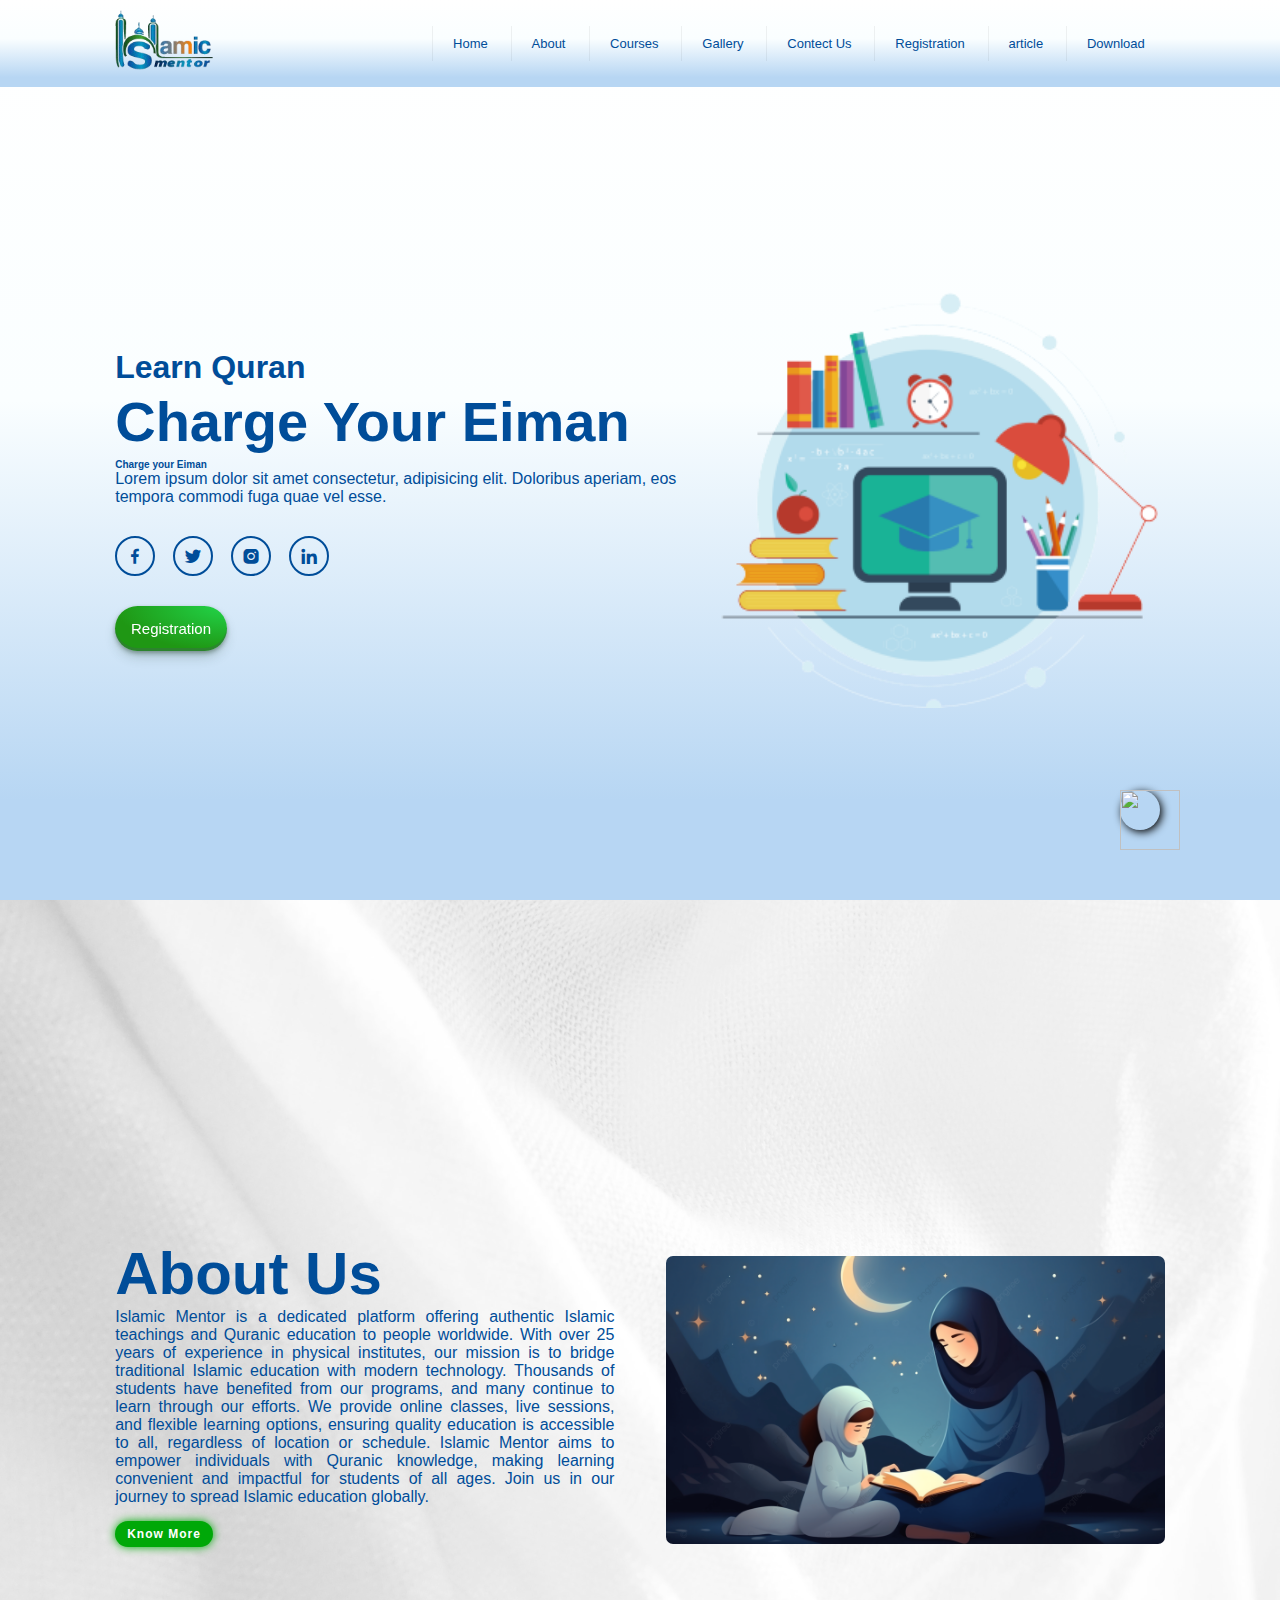
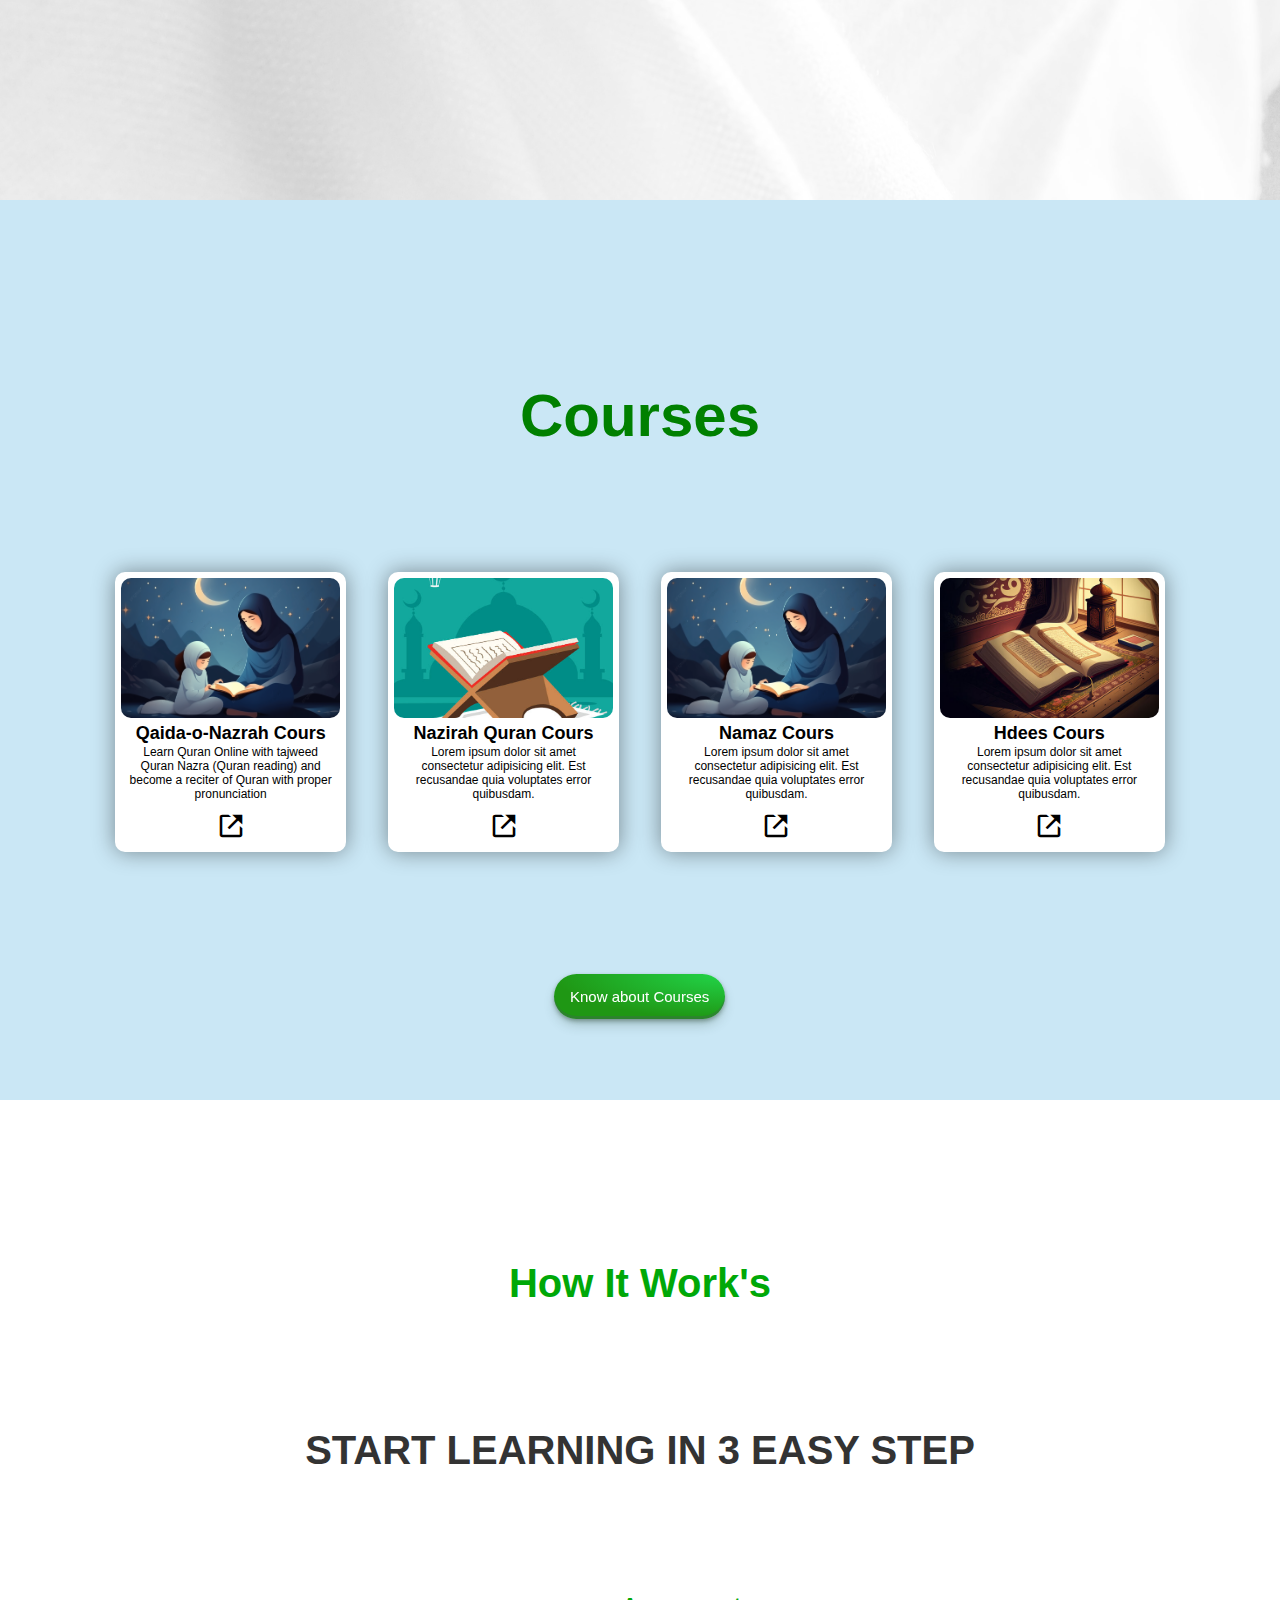
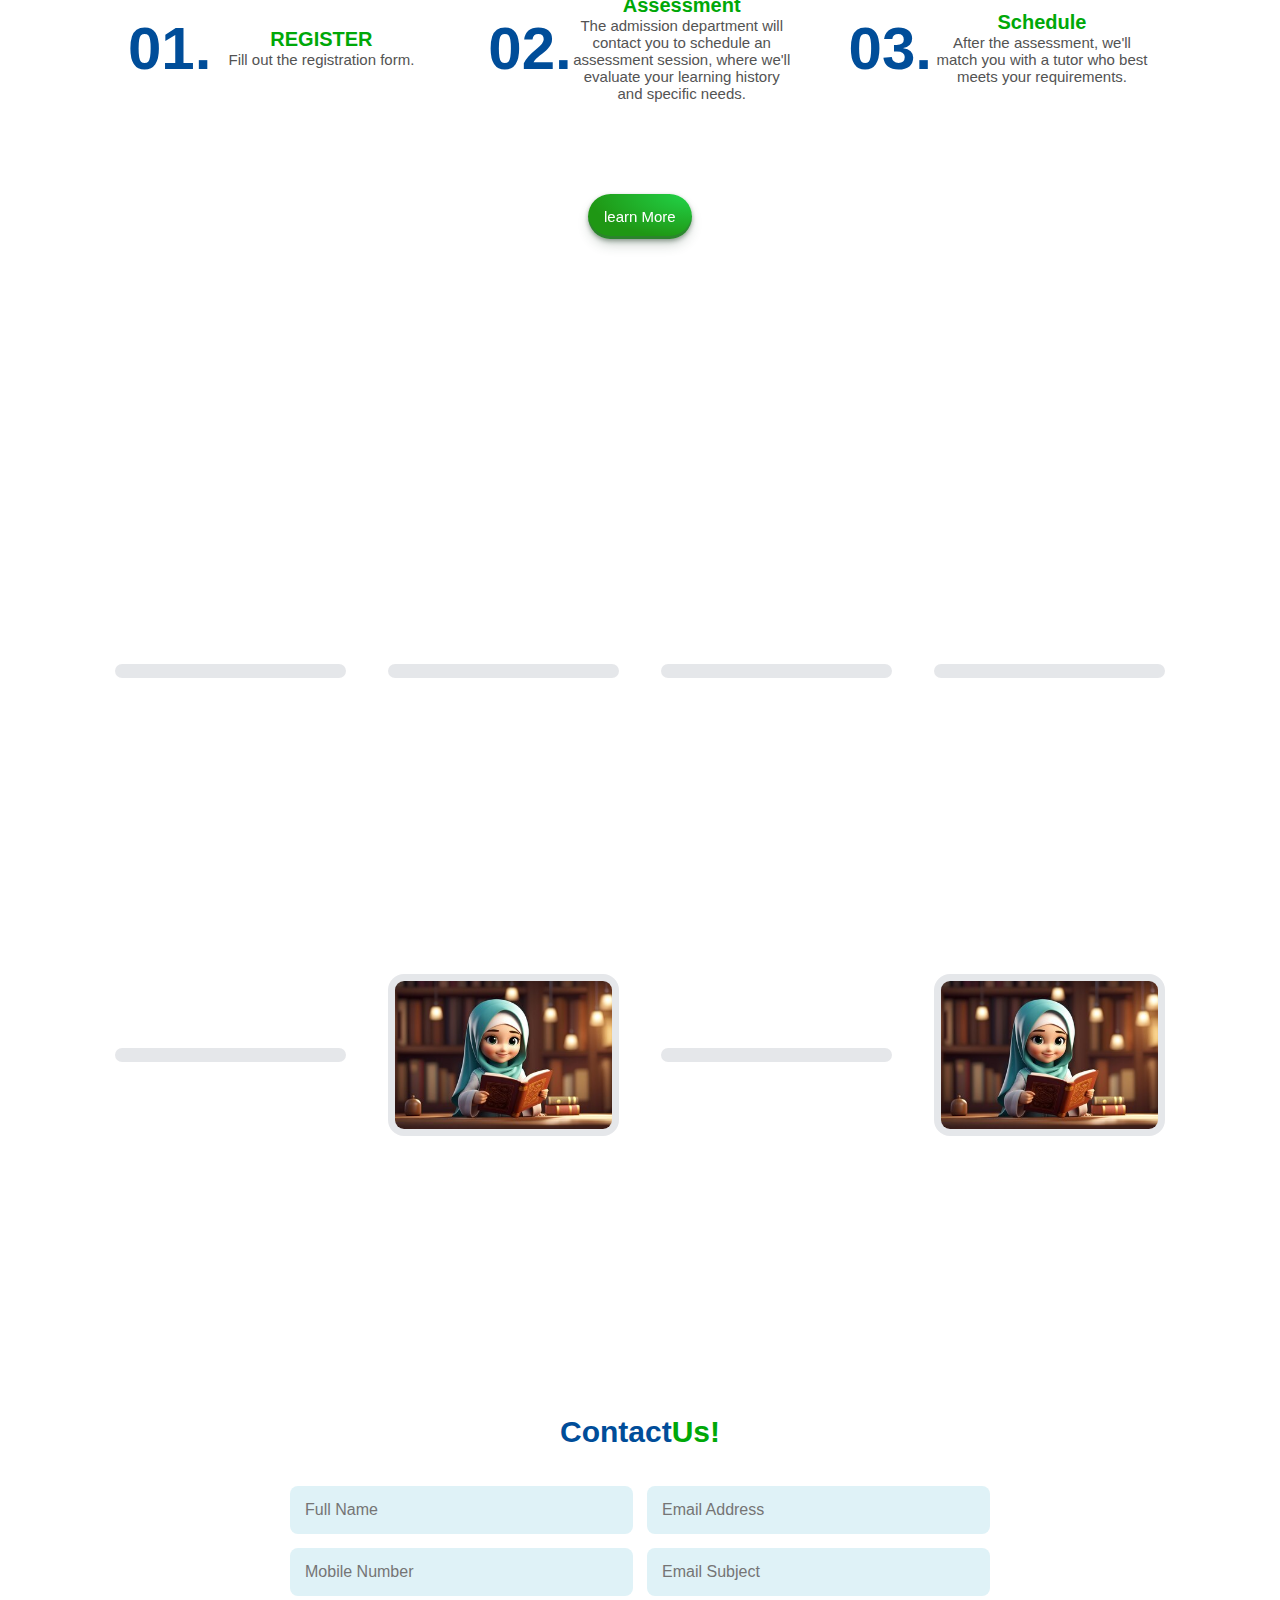
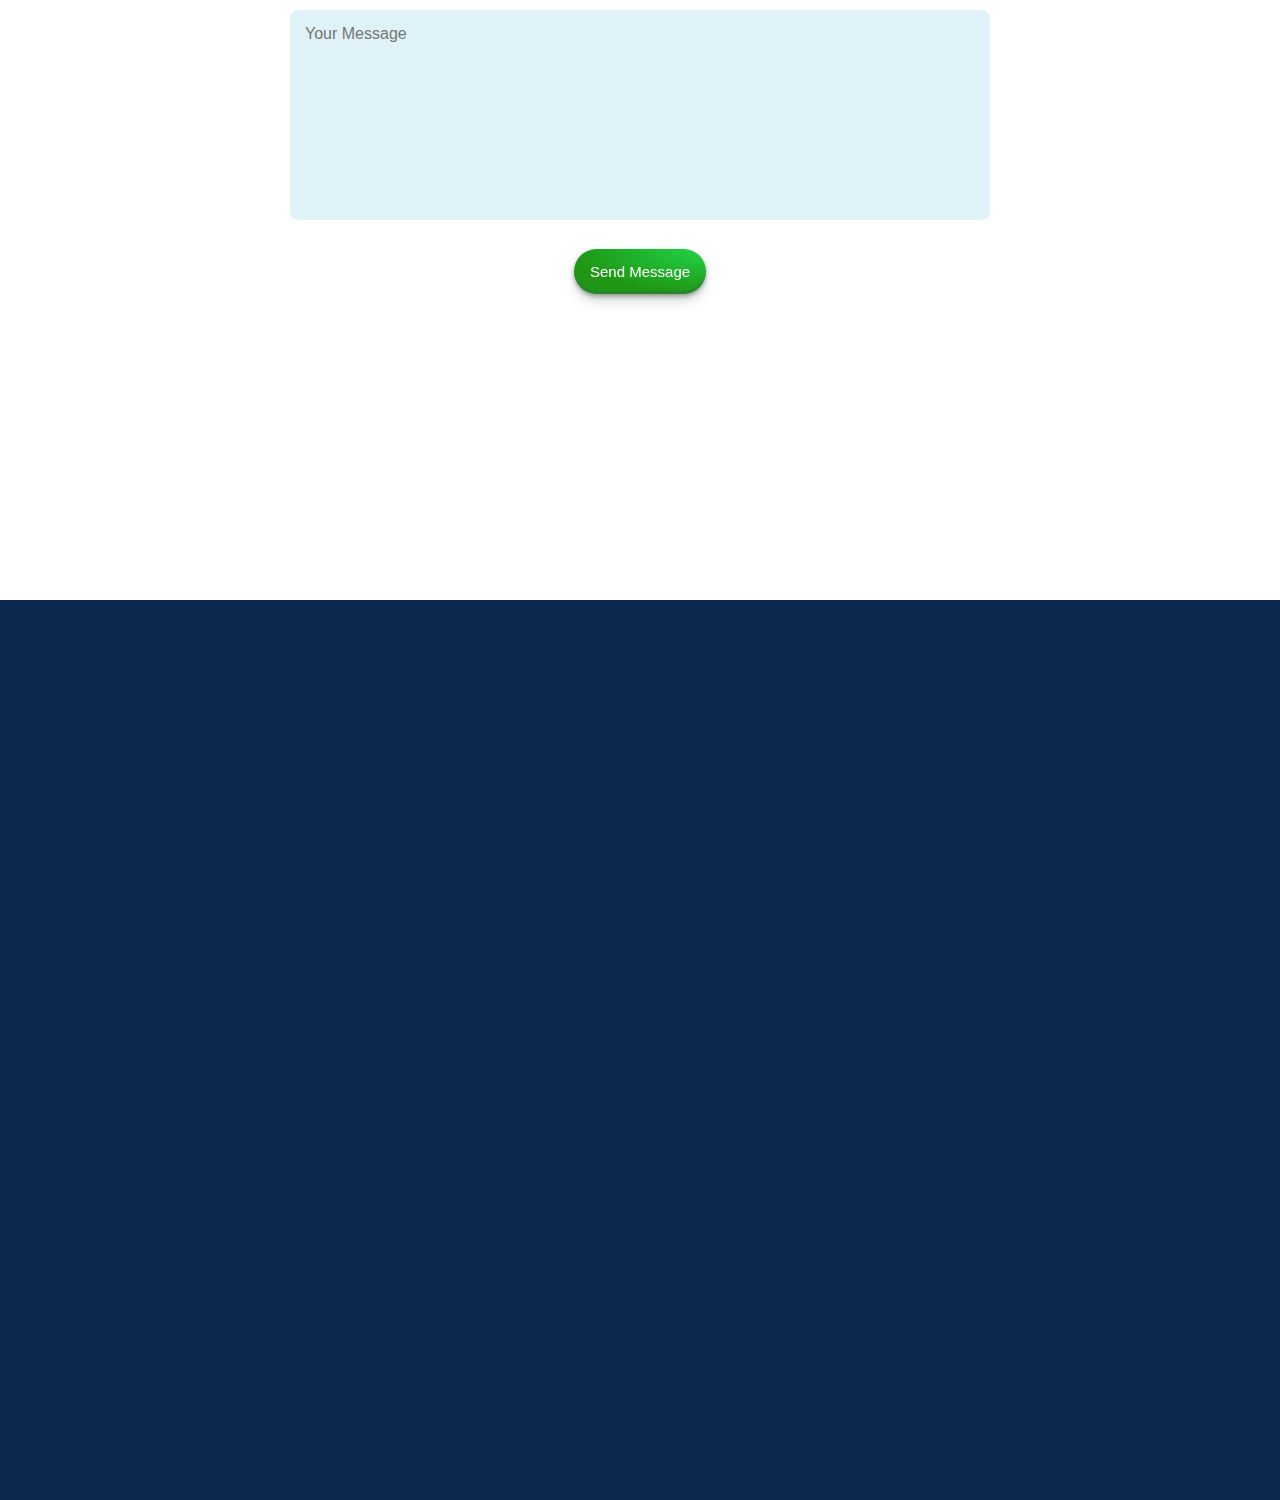
==== commit 2fb66bb4: "lkgd" ====
--- a/index.html
+++ b/index.html
@@ -27,8 +27,12 @@
 <!-- header design -->
 <header class="header">
         <a href="#" class="logo"><img src="images/logo.png" alt="logo"></a>
-        <!-- <div class="slider">Welcome to Islamic Mentor - Across the Globe,
-        </div> -->
+    <div class="slider">
+        <div id="slider">&nbsp;&nbsp;&nbsp;&nbsp;
+            Welcome to Islamic Mentor accross the cloble – Learn Quran and Islam Online! &nbsp;&nbsp;&nbsp;&nbsp;
+        
+        </div>
+    </div>
 
         <i class='bx bx-menu' id="menu-icon" ></i>
 
@@ -58,7 +62,7 @@
                 
                     <h3>Learn Quran</h3>
                     <h1>Charge Your Eiman</h1>
-                    <h3>Learn with <span class="multiple-text"></span></h3>
+                    <h4>Charge your Eiman <span class="multiple-text"></span></h4>
                     <p>Lorem ipsum dolor sit amet consectetur, adipisicing elit. Doloribus aperiam, eos tempora commodi fuga quae vel esse.</p>
             
                 <div class="social-media">
--- a/style.css
+++ b/style.css
@@ -60,6 +60,8 @@
     transition: 500ms;
 }
 
+
+
 /* =================== header==================== */
 
 html{
@@ -74,6 +76,7 @@
 
 .slider {
     overflow: hidden;
+    display: none;
     white-space:nowrap;
     width: 50%;
     max-width: 200px;
@@ -123,9 +126,10 @@
 } */
 .navbar a{
     font-size: 1.3rem;
-    /* padding:; */
+    padding:1rem 2rem;
     color: var(--second-bg-color);
-    margin-left:4rem;
+    /* margin-left:4rem; */
+    border-left:0.1rem groove  rgba(0, 0, 0, 0.055) ;
     transition:300ms;
 }
 .navbar a:hover,
@@ -150,7 +154,7 @@
 }
 .home img {
     width:35vw;
-    min-width: 320px;
+    min-width: 300px;
 }
 .home-content h3{
     font-size: 3.2rem;
@@ -194,8 +198,70 @@
 .home-content{
     align-items: flex-start;
 }
-.btn{
-    /* width:10rem; */
+
+
+
+
+
+
+.btn {
+    align-items: center;
+    appearance: none;
+    background-image: radial-gradient(100% 100% at 100% 0, #22d449 0, #1f9714 100%);
+    border: 0;
+    border-radius: 30px;
+    box-shadow: rgba(35, 66, 40, 0.4) 0 2px 4px,rgba(35, 66, 48, 0.3) 0 7px 13px -3px,rgba(58, 111, 69, 0.5) 0 -3px 0 inset;
+    box-sizing: border-box;
+    color: #fff;
+    cursor: pointer;
+    display: inline-flex;
+    /* font-family: "JetBrains Mono",monospace; */
+    height: 45px;
+    justify-content: center;
+    line-height: 1;
+    list-style: none;
+    overflow: hidden;
+    padding-left: 16px;
+    padding-right: 16px;
+    position: relative;
+    text-align: left;
+    text-decoration: none;
+    transition: box-shadow .15s,transform .15s;
+    user-select: none;
+    -webkit-user-select: none;
+    touch-action: manipulation;
+    white-space: nowrap;
+    will-change: box-shadow,transform;
+    font-size: 15px;
+  }
+  
+  .btn:focus {
+    box-shadow: #3ce052 0 0 0 1.5px inset, rgba(35, 66, 49, 0.4) 0 2px 4px, rgba(45, 35, 66, .3) 0 7px 13px -3px, #3c4fe0 0 -3px 0 inset;
+  }
+  
+  .btn:hover {
+    box-shadow: rgba(35, 66, 42, 0.4) 0 4px 8px, rgba(35, 66, 44, 0.3) 0 7px 13px -3px, #3ce073 0 -3px 0 inset;
+    transform: translateY(-2px);
+  }
+  
+  .btn:active {
+    box-shadow: #3ce080 0 3px 7px inset;
+    transform: translateY(2px);
+  }
+
+
+
+
+
+
+
+
+
+
+
+
+
+/* .btn{
     padding: 1rem 2.8rem;
     background: var(--green-color);
     border-radius: 4rem;
@@ -207,7 +273,7 @@
 }
 .btn:hover{
     box-shadow: none;
-}
+} */
 
 /* ========================= About Us ============================ */
 
@@ -592,8 +658,48 @@
     align-items: center;
  }
 
+
+ .slider {
+    overflow: hidden;
+    display: block;
+    white-space: nowrap;
+    margin: 0 33px;
+    width:95%;
+    max-width:95%;
+    padding: 10px;
+    font-size: 15px;
+    font-weight: 400;
+    color: #000000;
+    /* border: 1px solid #ddd; Optional for clarity */
+}
+
+#slider {
+    display: inline-block;
+    
+    animation: slideAnimation 20s linear infinite;
+}
+
+@keyframes slideAnimation {
+    0% {
+        transform: translateX(25%);
+    }
+    100% {
+        transform: translateX(-100%);
+    }
+}
+
+
+
  section{
     padding:9rem 9% 11rem;
+}
+.header{
+    padding:1rem 3%;
+
+}
+.header img{
+    width: 95%;
+    margin-left: 11px;
 }
 
  #home-first-img{
@@ -651,3 +757,27 @@
 
 }
 
+
+
+@media (max-width:375px){
+.home-content h1{
+    display: none;
+}
+.home-content h3{
+    line-height: 0.9;
+    margin-top: 0px;
+    font-size: 40px;
+    font-weight: 600;
+}
+.home-content h4{
+    font-size: 20px;
+    letter-spacing: 2px;
+    word-spacing:15px;
+}
+
+#home-first-img{
+    max-width:200px;
+    
+}
+
+}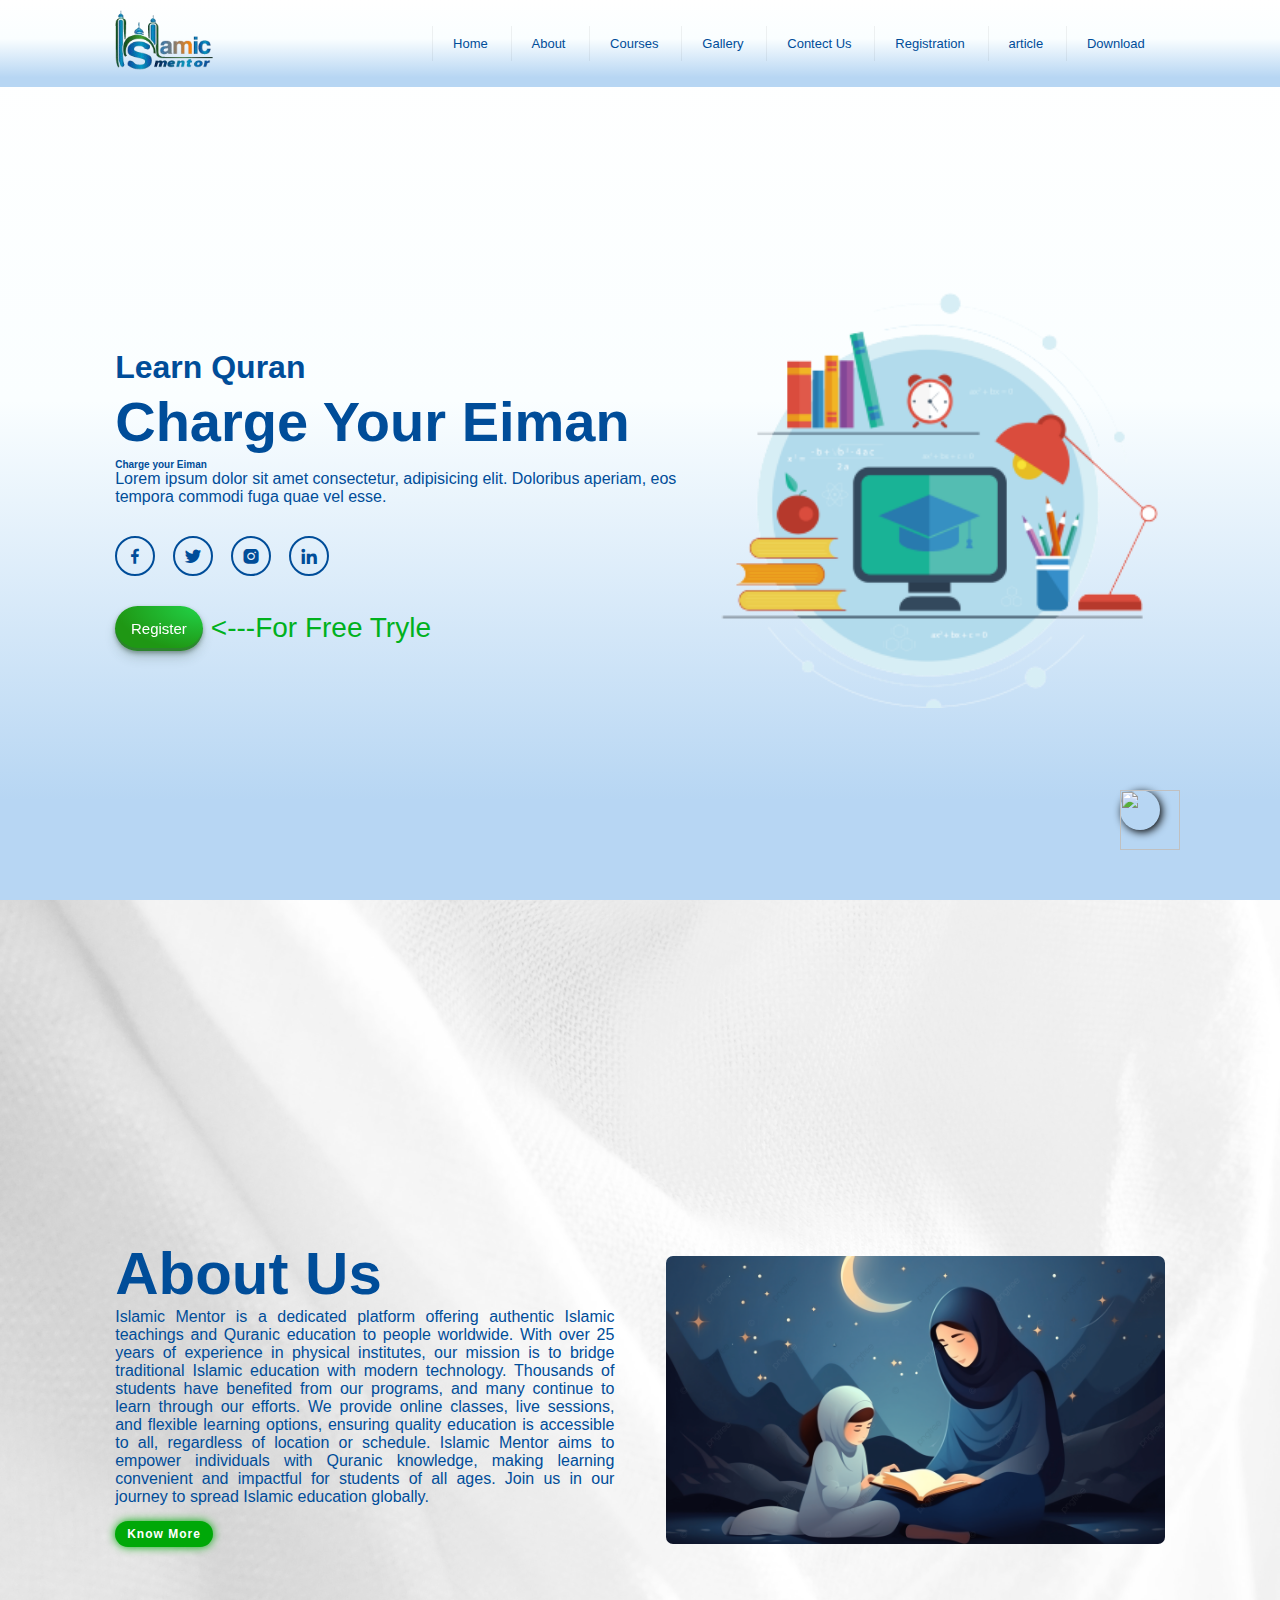
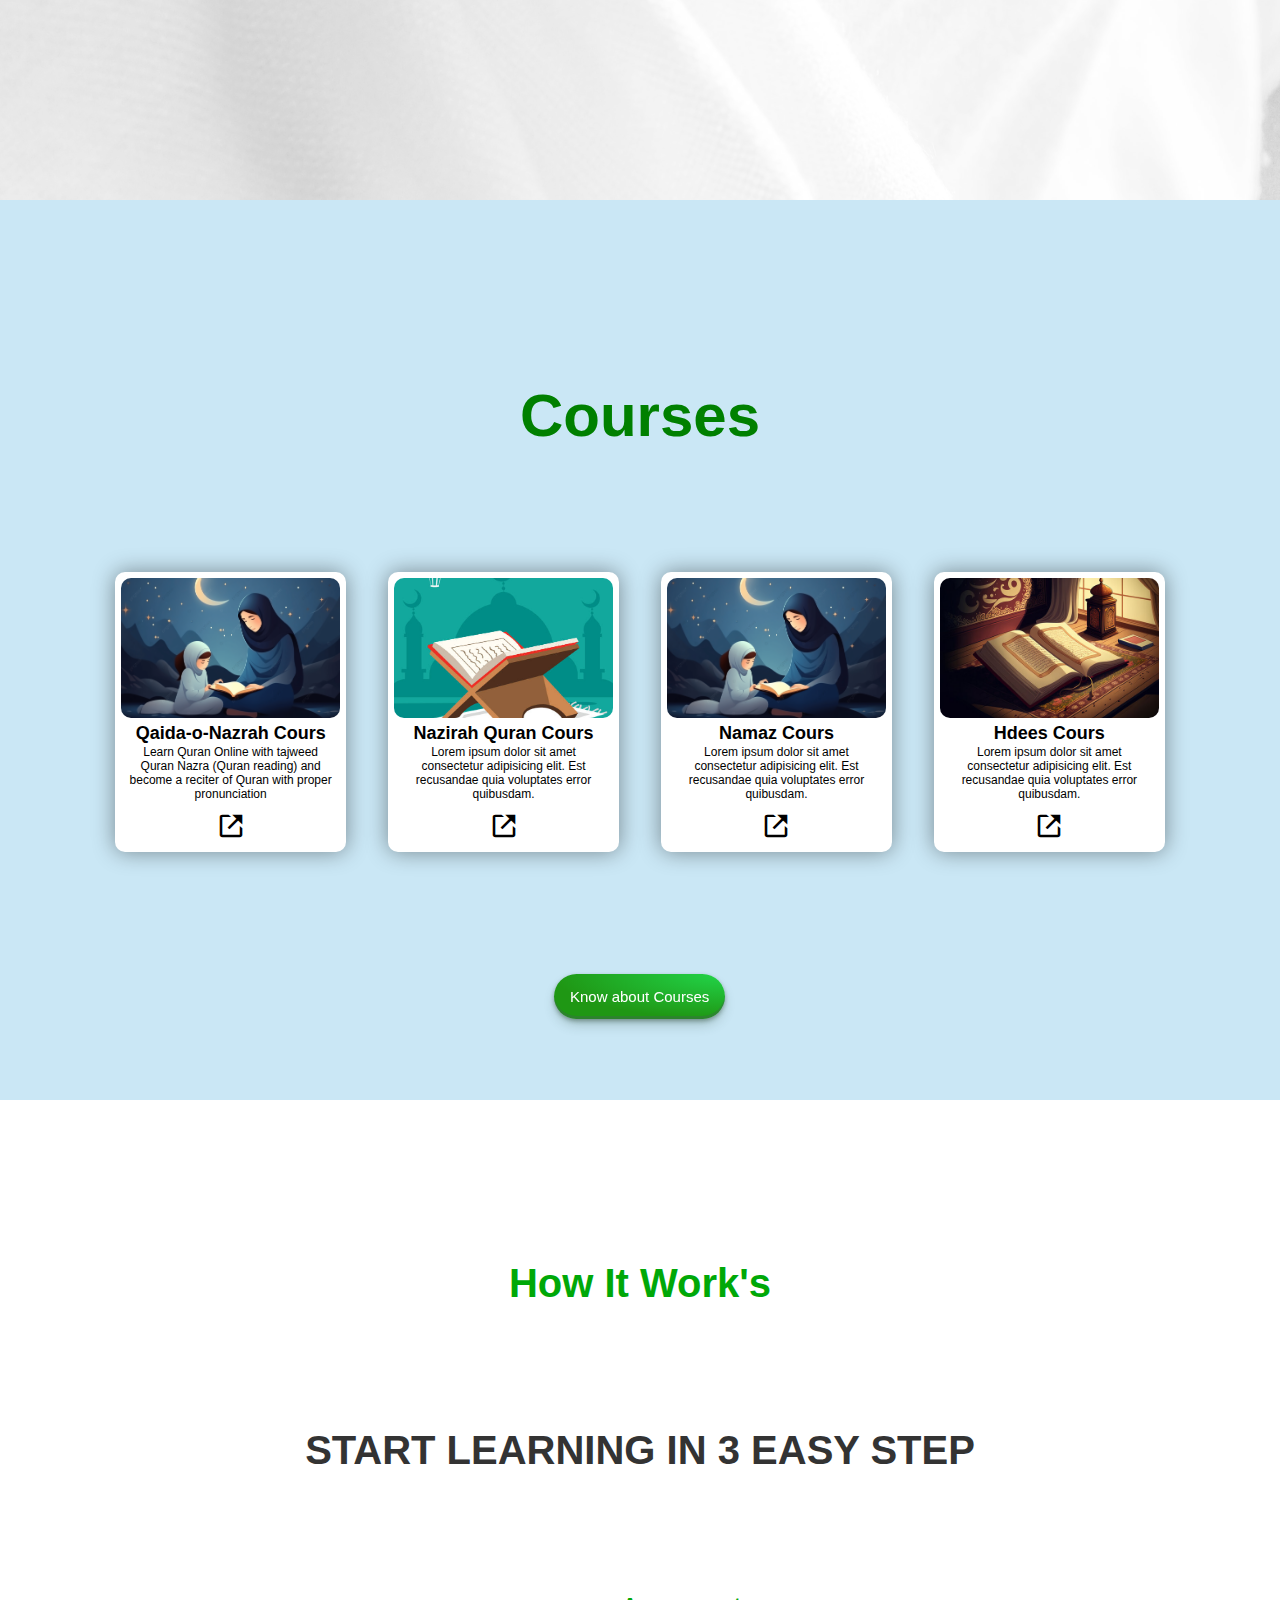
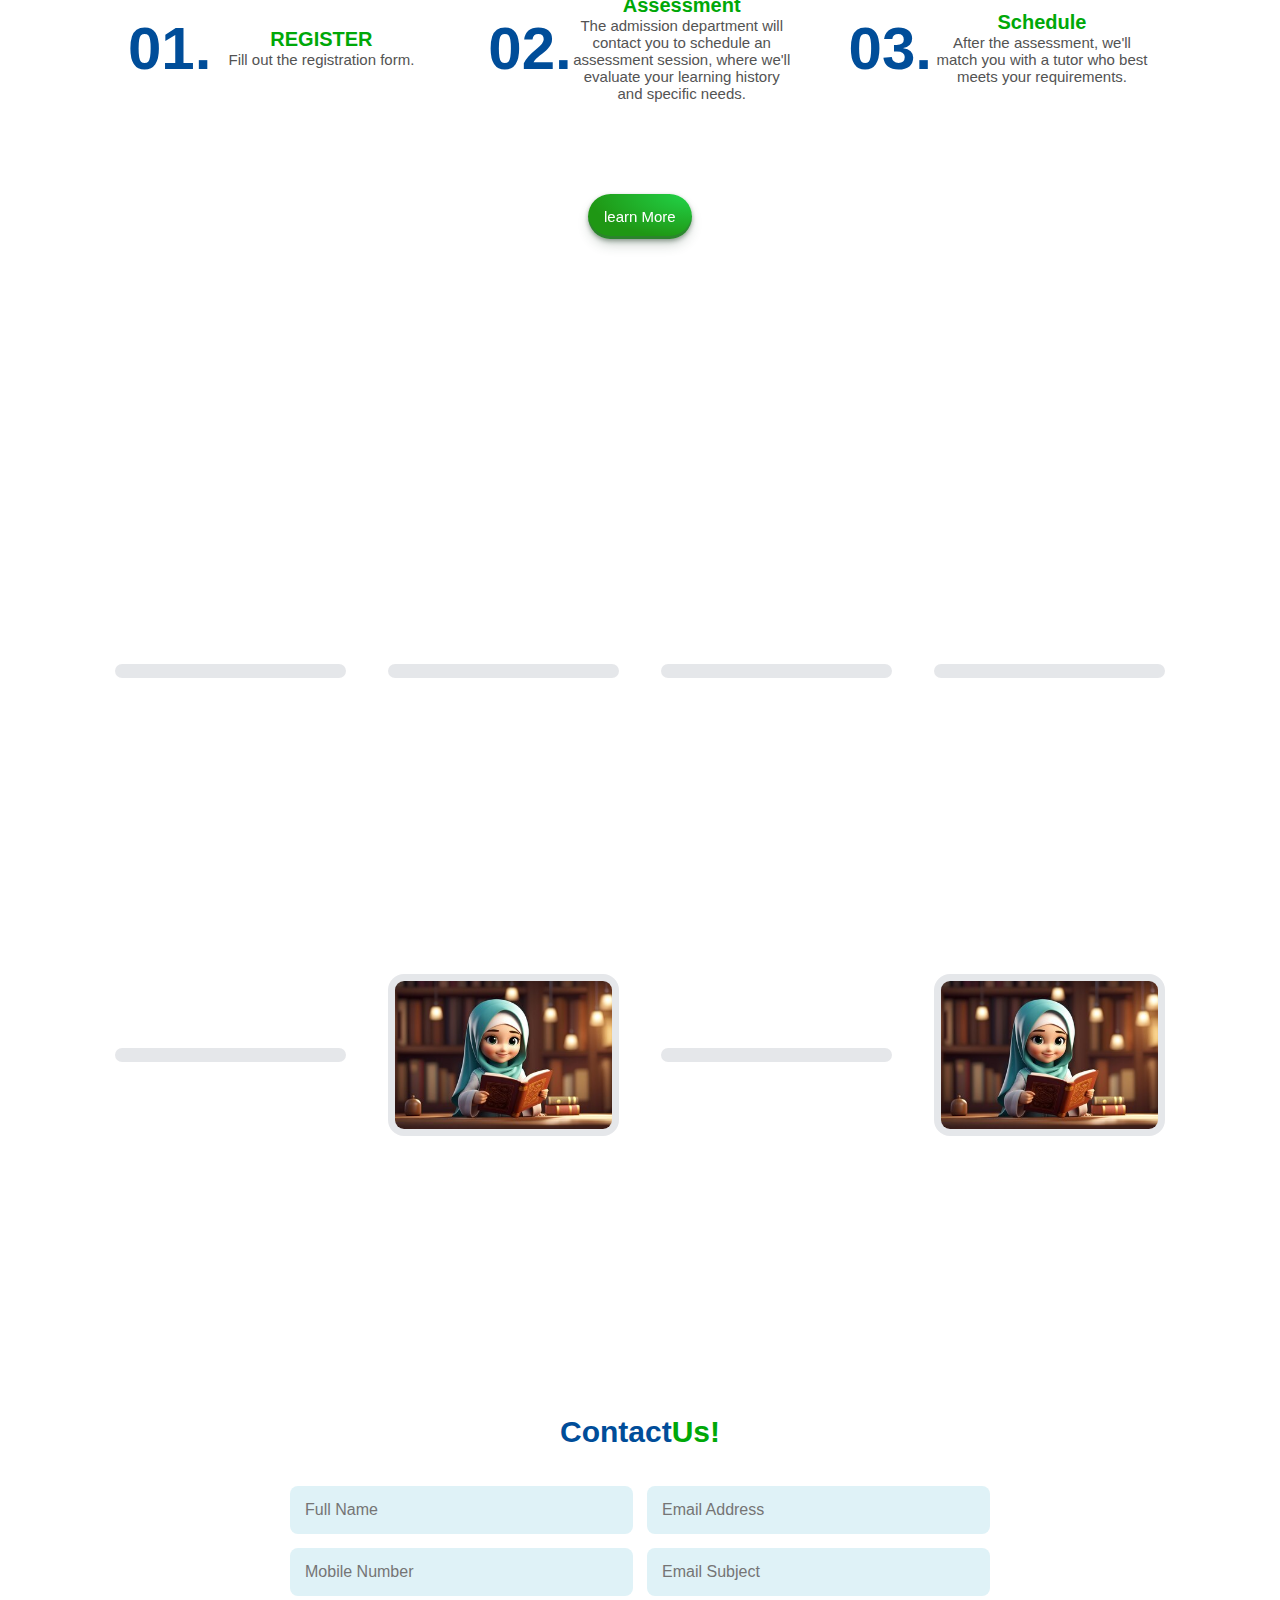
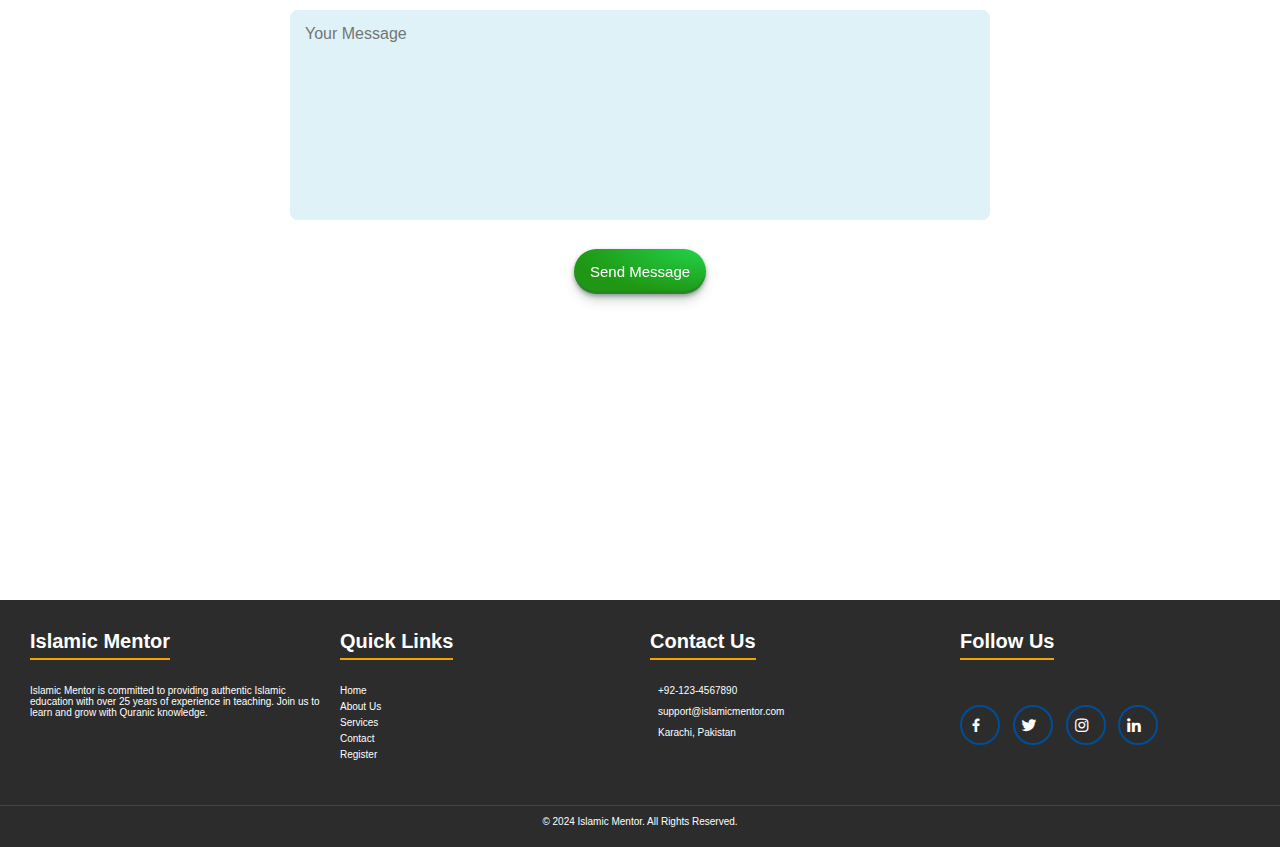
==== commit c4f9482e: "hyhyhj" ====
--- a/index.html
+++ b/index.html
@@ -71,8 +71,9 @@
                     <a href=""><i class='bx bxl-instagram-alt' ></i></a>
                     <a href=""><i class='bx bxl-linkedin' ></i></a>
                 </div>
-
-                <a  href="registration.html" class="btn">Registration</a>
+<div class="flex-row">
+                <a  href="registration.html" class="btn">Register</a><pre> <---For Free Tryle</pre>
+                </div>
             </div>
         
             <div>
@@ -181,8 +182,66 @@
             </form>
     </section>
 
-    <section class="section" id="footer">
-    </section>
+
+
+    
+    <!-- <section class="section" id="footer"> -->
+
+
+
+        <footer class="main-footer">
+            <div class="footer-container">
+              <!-- About Section -->
+              <div class="footer-section about">
+                <h3>Islamic Mentor</h3>
+                <p>
+                  Islamic Mentor is committed to providing authentic Islamic education with over 25 years of experience in teaching. Join us to learn and grow with Quranic knowledge.
+                </p>
+              </div>
+          
+              <!-- Quick Links -->
+              <div class="footer-section quick-links">
+                <h3>Quick Links</h3>
+                <ul>
+                  <li><a href="#home">Home</a></li>
+                  <li><a href="#about">About Us</a></li>
+                  <li><a href="services.html">Services</a></li>
+                  <li><a href="contact.html">Contact</a></li>
+                  <li><a href="registration.html">Register</a></li>
+                </ul>
+              </div>
+          
+              <!-- Contact Info -->
+              <div class="footer-section contact-info">
+                <h3>Contact Us</h3>
+                <p><i class="fas fa-phone"></i> +92-123-4567890</p>
+                <p><i class="fas fa-envelope"></i> support@islamicmentor.com</p>
+                <p><i class="fas fa-map-marker-alt"></i> Karachi, Pakistan</p>
+              </div>
+          
+              <!-- Social Media Links -->
+              <div class="footer-section social-media">
+                <h3>Follow Us</h3>
+                <div class="social-icons">
+                  <a href="#"><i class="bx bxl-facebook"></i></a>
+                  <a href="#"><i class="bx bxl-twitter"></i></a>
+                  <a href="#"><i class="bx bxl-instagram"></i></a>
+                  <a href="#"><i class="bx bxl-linkedin"></i></a>
+                </div>
+              </div>
+            </div>
+          
+            <!-- Footer Bottom -->
+            <div class="footer-bottom">
+              <p>&copy; 2024 Islamic Mentor. All Rights Reserved.</p>
+            </div>
+          </footer>
+          
+
+
+
+
+ 
 
 
 
--- a/style.css
+++ b/style.css
@@ -154,7 +154,7 @@
 }
 .home img {
     width:35vw;
-    min-width: 300px;
+    min-width: 370px;
 }
 .home-content h3{
     font-size: 3.2rem;
@@ -199,7 +199,20 @@
     align-items: flex-start;
 }
 
-
+.home-content pre{
+    font-size: 28px;
+    font-weight: 520;
+    color: #00b11d;
+    /* opacity: (0); */
+    animation: pr 1000ms infinite 2ms all;
+}
+
+
+@keyframes pr{
+    0% {opacity: 100%};
+    50% {opacity: 0%};
+    100% {opacity: 100%};
+}
 
 
 
@@ -236,11 +249,11 @@
   }
   
   .btn:focus {
-    box-shadow: #3ce052 0 0 0 1.5px inset, rgba(35, 66, 49, 0.4) 0 2px 4px, rgba(45, 35, 66, .3) 0 7px 13px -3px, #3c4fe0 0 -3px 0 inset;
+    box-shadow: #3ce052 0 0 0 1.5px inset, rgba(35, 66, 49, 0.4) 0 2px 4px, rgba(45, 35, 66, .3) 0 7px 13px -3px, #4fe03c 0 -3px 0 inset;
   }
   
   .btn:hover {
-    box-shadow: rgba(35, 66, 42, 0.4) 0 4px 8px, rgba(35, 66, 44, 0.3) 0 7px 13px -3px, #3ce073 0 -3px 0 inset;
+    box-shadow: rgba(35, 66, 42, 0.4) 0 4px 8px, rgba(35, 66, 44, 0.3) 0 7px 13px -3px, #1e803f 0 -3px 0 inset;
     transform: translateY(-2px);
   }
   
@@ -542,6 +555,90 @@
 
 
 
+/*=============================== Footer Styles ===========================================*/
+.main-footer {
+    background-color: #2c2c2c;
+    color: #fff;
+    padding: 20px 0;
+  }
+  
+  .footer-container {
+    display: flex;
+    justify-content: space-around;
+    flex-wrap: wrap;
+    padding: 0 20px;
+  }
+  
+  .footer-section {
+    flex: 1 1 200px;
+    margin: 10px;
+  }
+  
+  .footer-section h3 {
+    font-size: 20px;
+    margin-bottom: 15px;
+    border-bottom: 2px solid #f0a500;
+    padding-bottom: 5px;
+    display: inline-block;
+  }
+  
+  .footer-section p,
+  .footer-section ul {
+    margin: 10px 0;
+  }
+  
+  .footer-section ul {
+    list-style: none;
+    padding: 0;
+  }
+  
+  .footer-section ul li {
+    margin: 5px 0;
+  }
+  
+  .footer-section ul li a {
+    color: #fff;
+    text-decoration: none;
+    transition: color 0.3s;
+  }
+  
+  .footer-section ul li a:hover {
+    color: #f0a500;
+  }
+  
+  .social-icons a {
+    color: #fff;
+    font-size: 18px;
+    margin-right: 10px;
+    transition: color 0.3s;
+  }
+  
+  .social-icons a:hover {
+    color: #f0a500;
+  }
+  
+  .footer-bottom {
+    text-align: center;
+    margin-top: 20px;
+    border-top: 1px solid #444;
+    padding-top: 10px;
+  }
+  
+  .footer-section i {
+    margin-right: 8px;
+  }
+  
+
+
+
+
+
+
+
+
+
+
+
 
 /* ========================== BREAKPOINTS ============================== */
 
@@ -776,8 +873,15 @@
 }
 
 #home-first-img{
-    max-width:200px;
+    min-width: 300px;
     
 }
 
-}+}
+
+
+
+
+
+
+
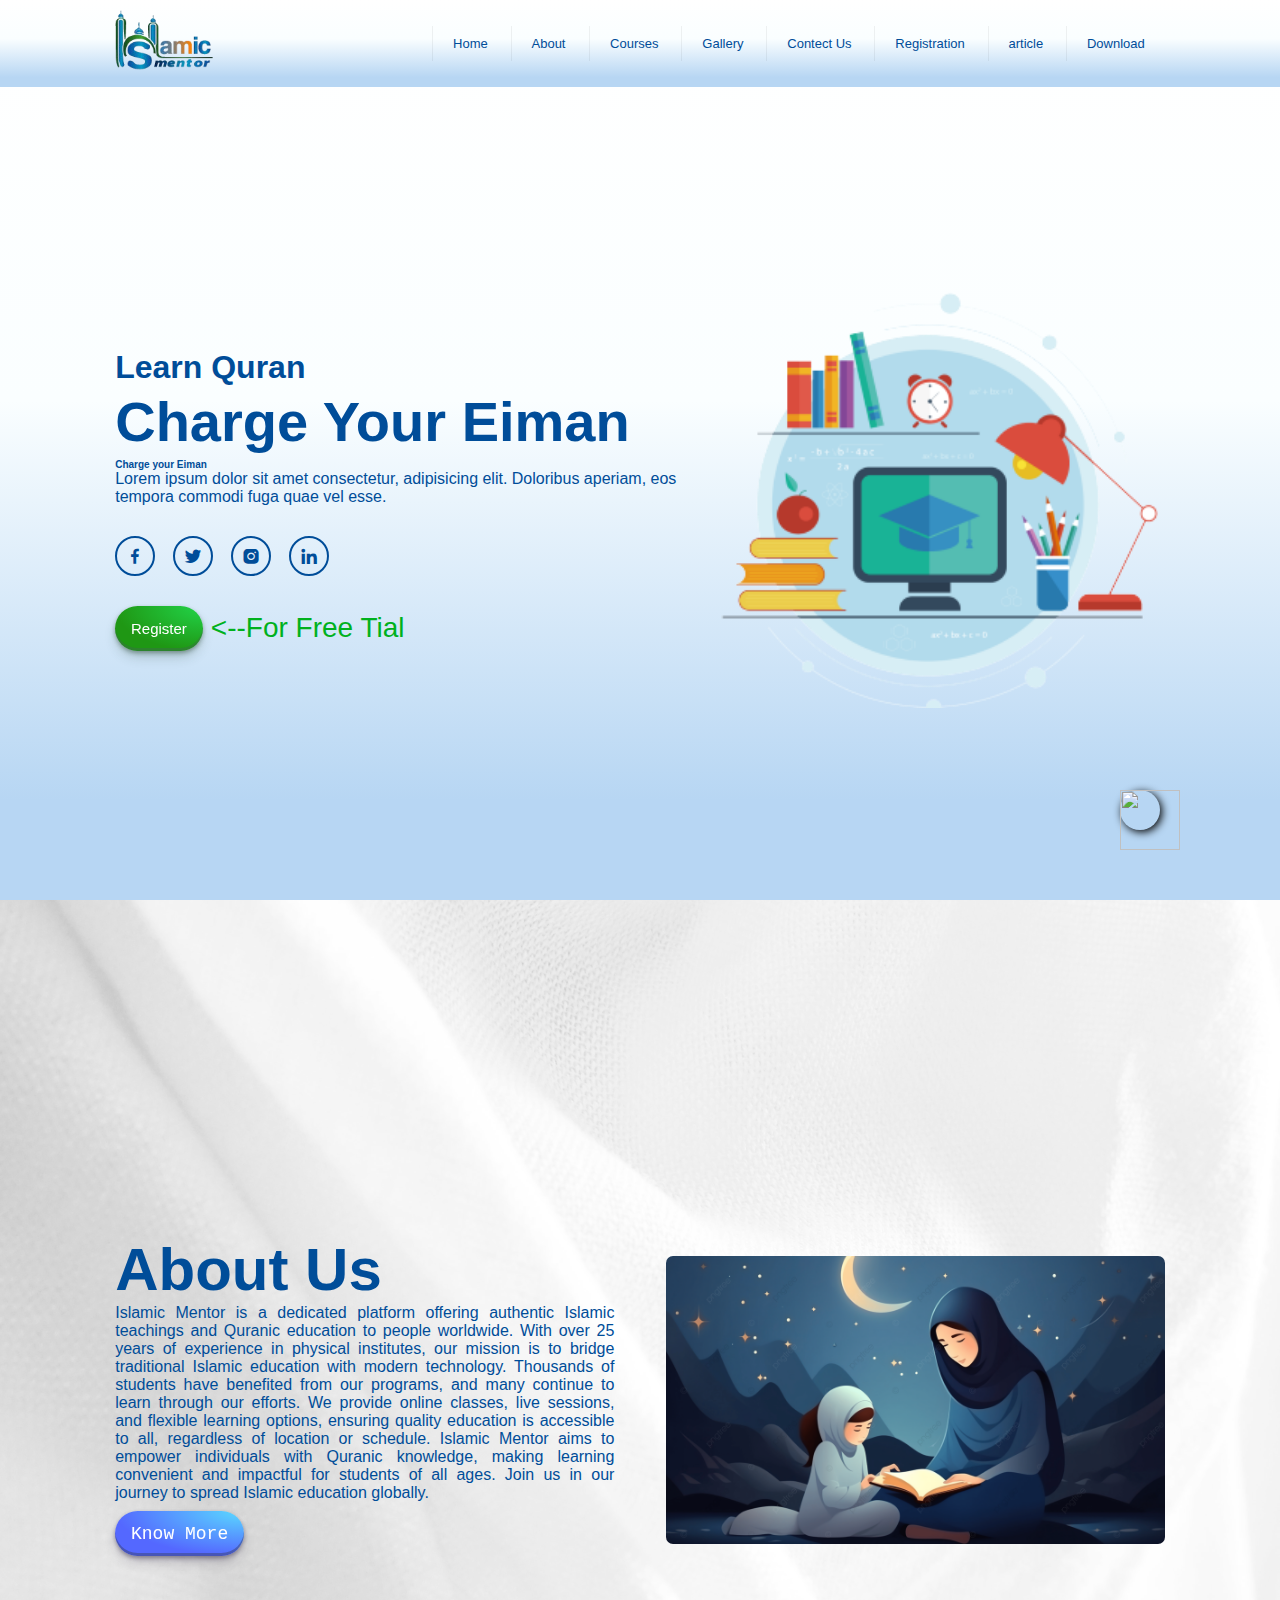
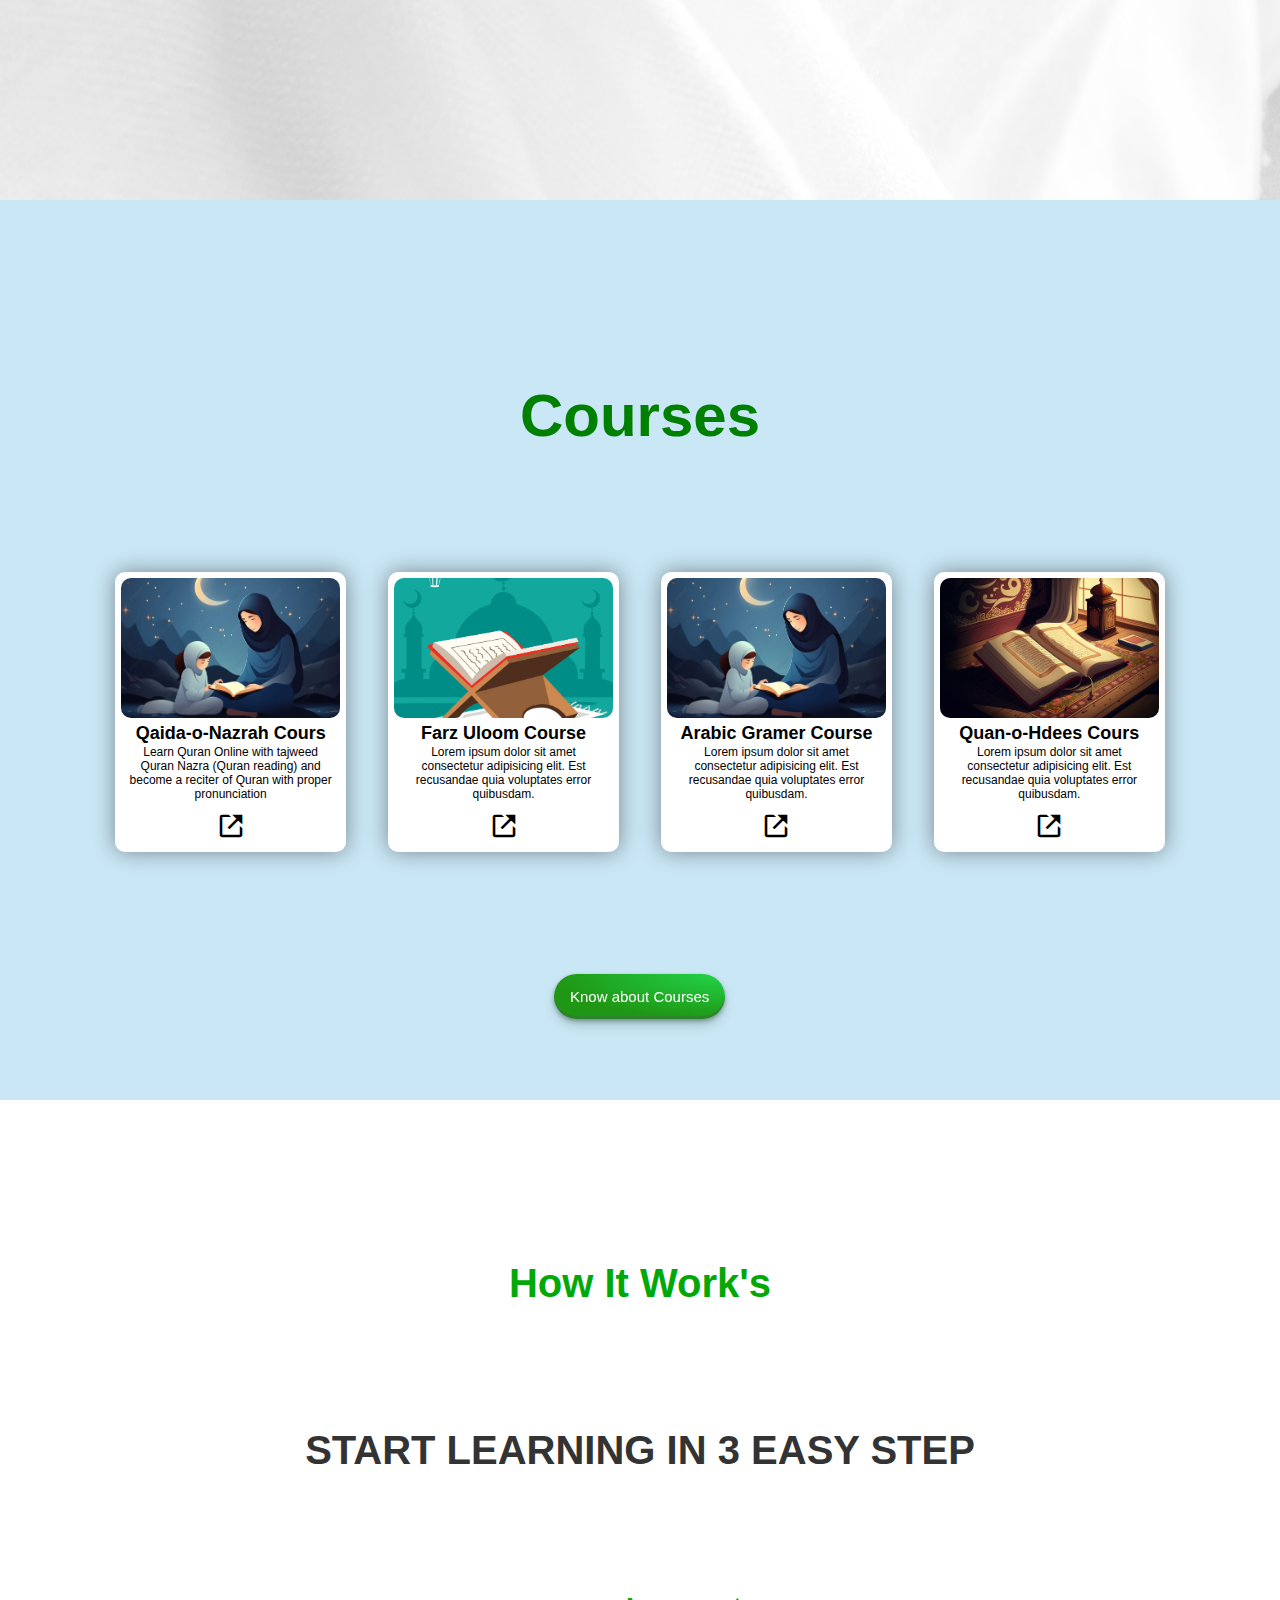
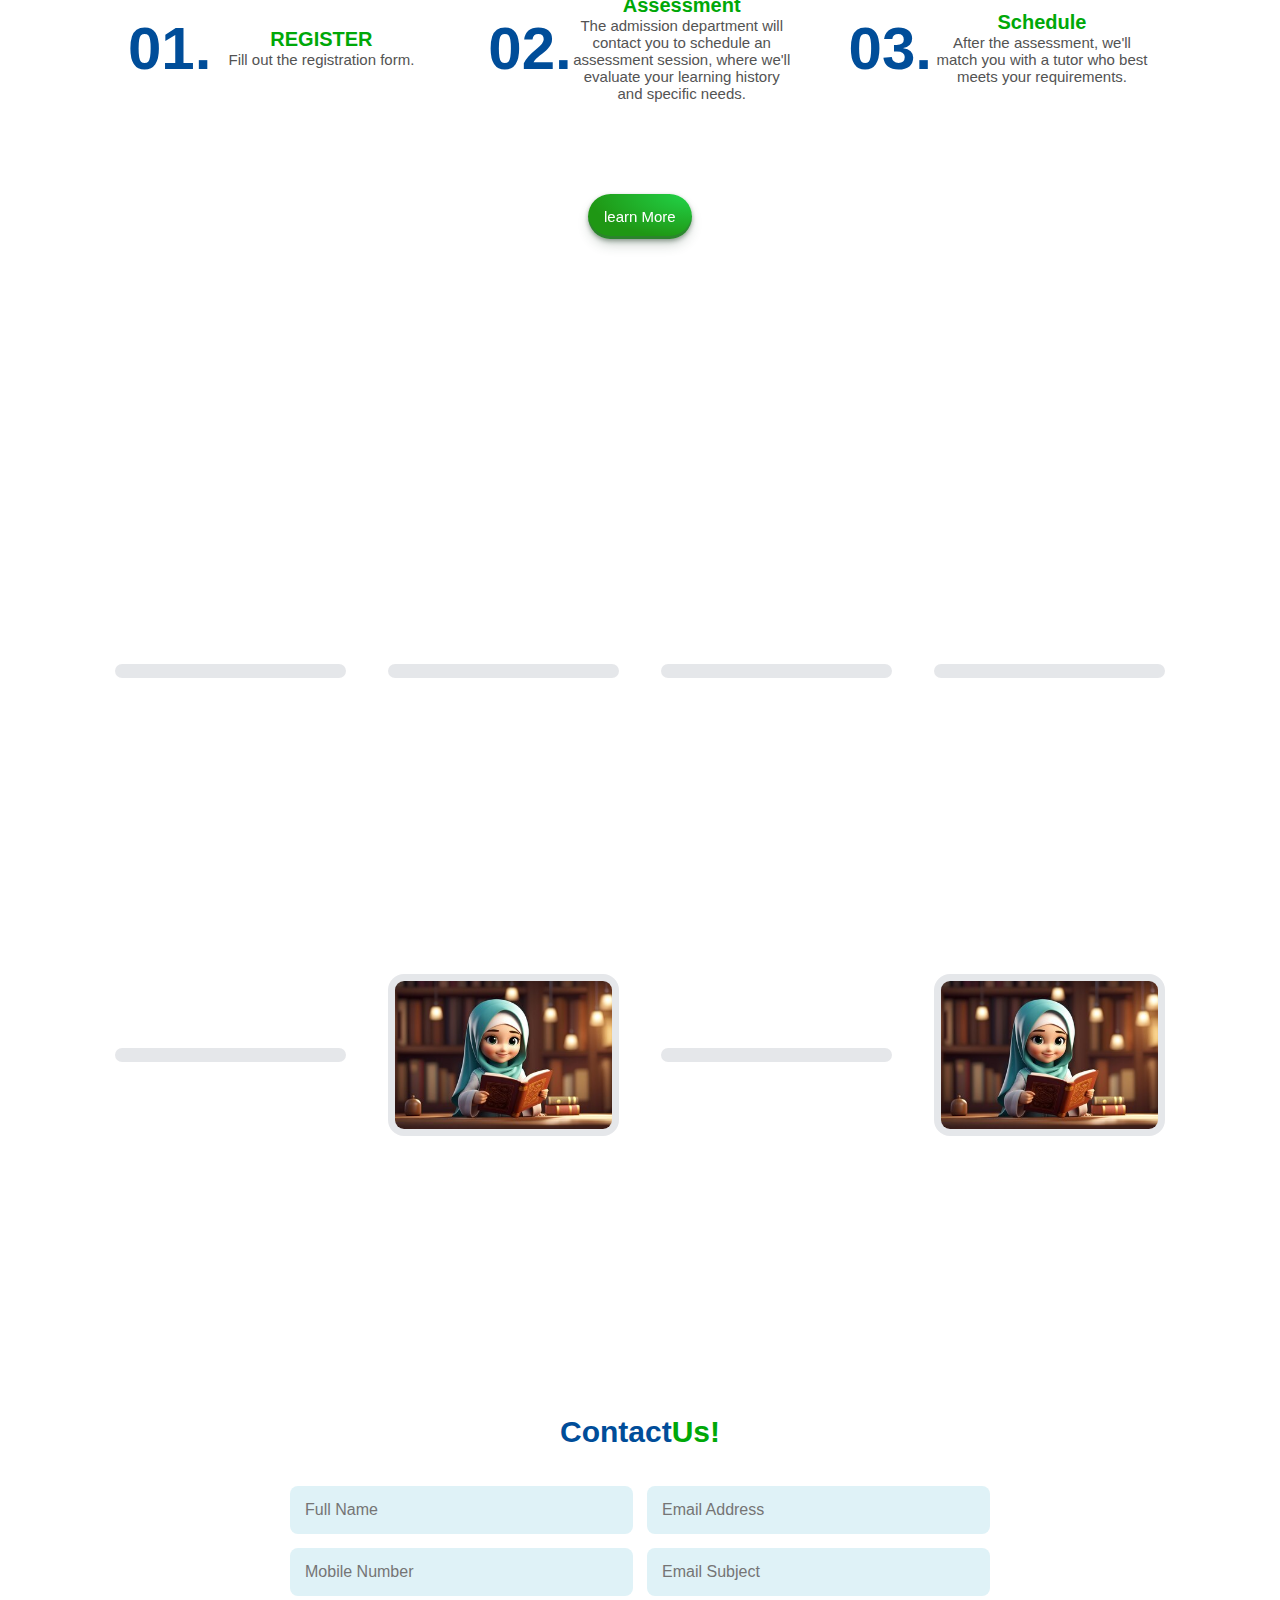
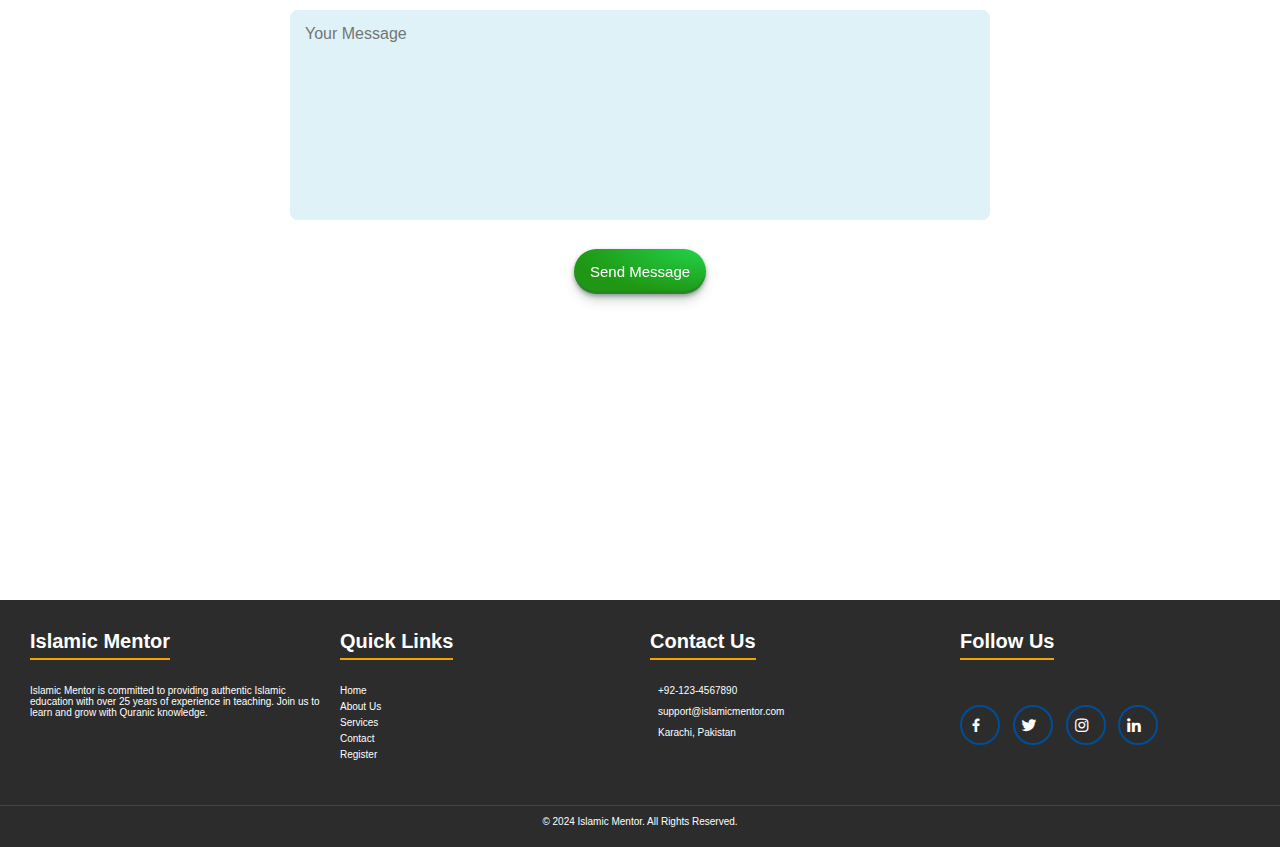
==== commit ab3fec6c: "df" ====
--- a/index.html
+++ b/index.html
@@ -43,8 +43,8 @@
             <a href="index.html#gallery">Gallery</a>
             <a href="index.html#contect">Contect Us</a>
             <a href="registration.html">Registration</a>
-            <a href="article.html">article</a>
-            <a href="download.html">Download</a>
+            <a href="#">article</a>
+            <a href="#">Download</a>
 
 
         </nav>
@@ -71,8 +71,8 @@
                     <a href=""><i class='bx bxl-instagram-alt' ></i></a>
                     <a href=""><i class='bx bxl-linkedin' ></i></a>
                 </div>
-<div class="flex-row">
-                <a  href="registration.html" class="btn">Register</a><pre> <---For Free Tryle</pre>
+<div class="flex-row pre">
+                <a  href="registration.html" class="btn">Register</a><pre> <--For Free Tial</pre>
                 </div>
             </div>
         
@@ -108,11 +108,11 @@
         <div class="flex-row">
             <div class="course flex-column"><img src="images/muslimpic.png" alt=""> <p>Qaida-o-Nazrah Cours</p><span>
                 Learn Quran Online with tajweed Quran Nazra (Quran reading) and become a reciter of Quran with proper pronunciation</span><i class='bx bx-link-external'></i></div>
-            <div class="course flex-column"><img src="images/istockphoto-1317502958-612x612.jpg" alt=""><P>Nazirah Quran Cours</P><span>Lorem ipsum dolor sit amet consectetur adipisicing elit. Est recusandae quia voluptates error quibusdam.</span><i class='bx bx-link-external'></i></div>
-            <div class="course flex-column"><img src="images/muslimpic.png" alt=""><p>Namaz Cours</p><span>Lorem ipsum dolor sit amet consectetur adipisicing elit. Est recusandae quia voluptates error quibusdam.</span><i class='bx bx-link-external'></i></div>
-            <div class="course flex-column"><img src="images/quran-brown.jpg" alt=""><p>Hdees Cours</p><span>Lorem ipsum dolor sit amet consectetur adipisicing elit. Est recusandae quia voluptates error quibusdam.</span><i class='bx bx-link-external'></i></div>
+            <div class="course flex-column"><img src="images/istockphoto-1317502958-612x612.jpg" alt=""><P>Farz Uloom Course</P><span>Lorem ipsum dolor sit amet consectetur adipisicing elit. Est recusandae quia voluptates error quibusdam.</span><i class='bx bx-link-external'></i></div>
+            <div class="course flex-column"><img src="images/muslimpic.png" alt=""><p>Arabic Gramer Course</p><span>Lorem ipsum dolor sit amet consectetur adipisicing elit. Est recusandae quia voluptates error quibusdam.</span><i class='bx bx-link-external'></i></div>
+            <div class="course flex-column"><img src="images/quran-brown.jpg" alt=""><p>Quan-o-Hdees Cours</p><span>Lorem ipsum dolor sit amet consectetur adipisicing elit. Est recusandae quia voluptates error quibusdam.</span><i class='bx bx-link-external'></i></div>
         </div>  
-        <a  href="courses-detail.html" class="btn">Know about Courses</a>
+        <a  href="courses-detail.html" aria-multiline="click" target="_blank" class="btn courses-btn">Know about Courses</a>
 
     </section> 
 
--- a/style.css
+++ b/style.css
@@ -47,7 +47,7 @@
 }
 
 
-.second-btn{
+/* .second-btn{
     padding: .6rem 1.2rem;
     margin: 15px 0;
     background: var(--green-color);
@@ -58,7 +58,58 @@
     font-weight: 700;
     font-size: 12px;
     transition: 500ms;
-}
+} */
+
+
+
+
+
+
+.second-btn{
+    margin: 9px 0;
+    align-items: center;
+    appearance: none;
+    background-image: radial-gradient(100% 100% at 100% 0, #5adaff 0, #5468ff 100%);
+    border: 0;
+    border-radius: 26px;
+    box-shadow: rgba(45, 35, 66, .4) 0 2px 4px,rgba(45, 35, 66, .3) 0 7px 13px -3px,rgba(58, 65, 111, .5) 0 -3px 0 inset;
+    box-sizing: border-box;
+    color: #fff;
+    cursor: pointer;
+    display: inline-flex;
+    font-family: "JetBrains Mono",monospace;
+    height: 45px;
+    justify-content: center;
+    line-height: 1;
+    list-style: none;
+    overflow: hidden;
+    padding-left: 16px;
+    padding-right: 16px;
+    position: relative;
+    text-align: left;
+    text-decoration: none;
+    transition: box-shadow .15s,transform .15s;
+    user-select: none;
+    -webkit-user-select: none;
+    touch-action: manipulation;
+    white-space: nowrap;
+    will-change: box-shadow,transform;
+    font-size: 18px;
+  }
+  
+  .second-btn:focus {
+    box-shadow: #3c4fe0 0 0 0 1.5px inset, rgba(45, 35, 66, .4) 0 2px 4px, rgba(45, 35, 66, .3) 0 7px 13px -3px, #3c4fe0 0 -3px 0 inset;
+  }
+  
+  .second-btn:hover {
+    box-shadow: rgba(45, 35, 66, .4) 0 4px 8px, rgba(45, 35, 66, .3) 0 7px 13px -3px, #3c4fe0 0 -3px 0 inset;
+    transform: translateY(-2px);
+  }
+  
+  .second-btn:active {
+    box-shadow: #3c4fe0 0 3px 7px inset;
+    transform: translateY(2px);
+  }
 
 
 
@@ -199,20 +250,19 @@
     align-items: flex-start;
 }
 
-.home-content pre{
+.home-content pre {
     font-size: 28px;
     font-weight: 520;
     color: #00b11d;
-    /* opacity: (0); */
-    animation: pr 1000ms infinite 2ms all;
-}
-
-
-@keyframes pr{
-    0% {opacity: 100%};
-    50% {opacity: 0%};
-    100% {opacity: 100%};
-}
+    animation: pr 4s infinite ease-in-out;
+}
+
+@keyframes pr {
+    0% { opacity: 1; }
+    50% { opacity: 0; }
+    100% { opacity: 1; }
+}
+
 
 
 
@@ -326,7 +376,6 @@
     /* margin: 15px; */
     min-width: 170px;
     width: 20vw;
-
     height:50vh;
     border-radius: 10px;
     background-color:var(--white-color);
@@ -819,7 +868,10 @@
     width:80%;
     height: 40vh;
     /* margin-bottom:5% ; */
-    margin: 10px;
+    margin: 20px;
+}
+.course-btn{
+    margin-top: 10px;
 }
 #courses h1{
     font-size: 50px;
@@ -877,11 +929,52 @@
     
 }
 
-}
-
-
-
-
-
-
-
+.home-content .pre {
+    flex-direction: row;
+}
+
+.home-content pre {
+    font-size: 19px;
+    font-weight: 400;
+    margin-left: 4px;
+}
+
+/* @keyframes pr {
+    0% { opacity: 1; }
+    50% { opacity: 0; }
+    100% { opacity: 1; }
+} */
+
+
+}
+
+
+
+
+
+
+
+
+
+
+
+
+
+
+
+
+
+
+
+
+
+
+
+
+
+
+
+
+
+
+
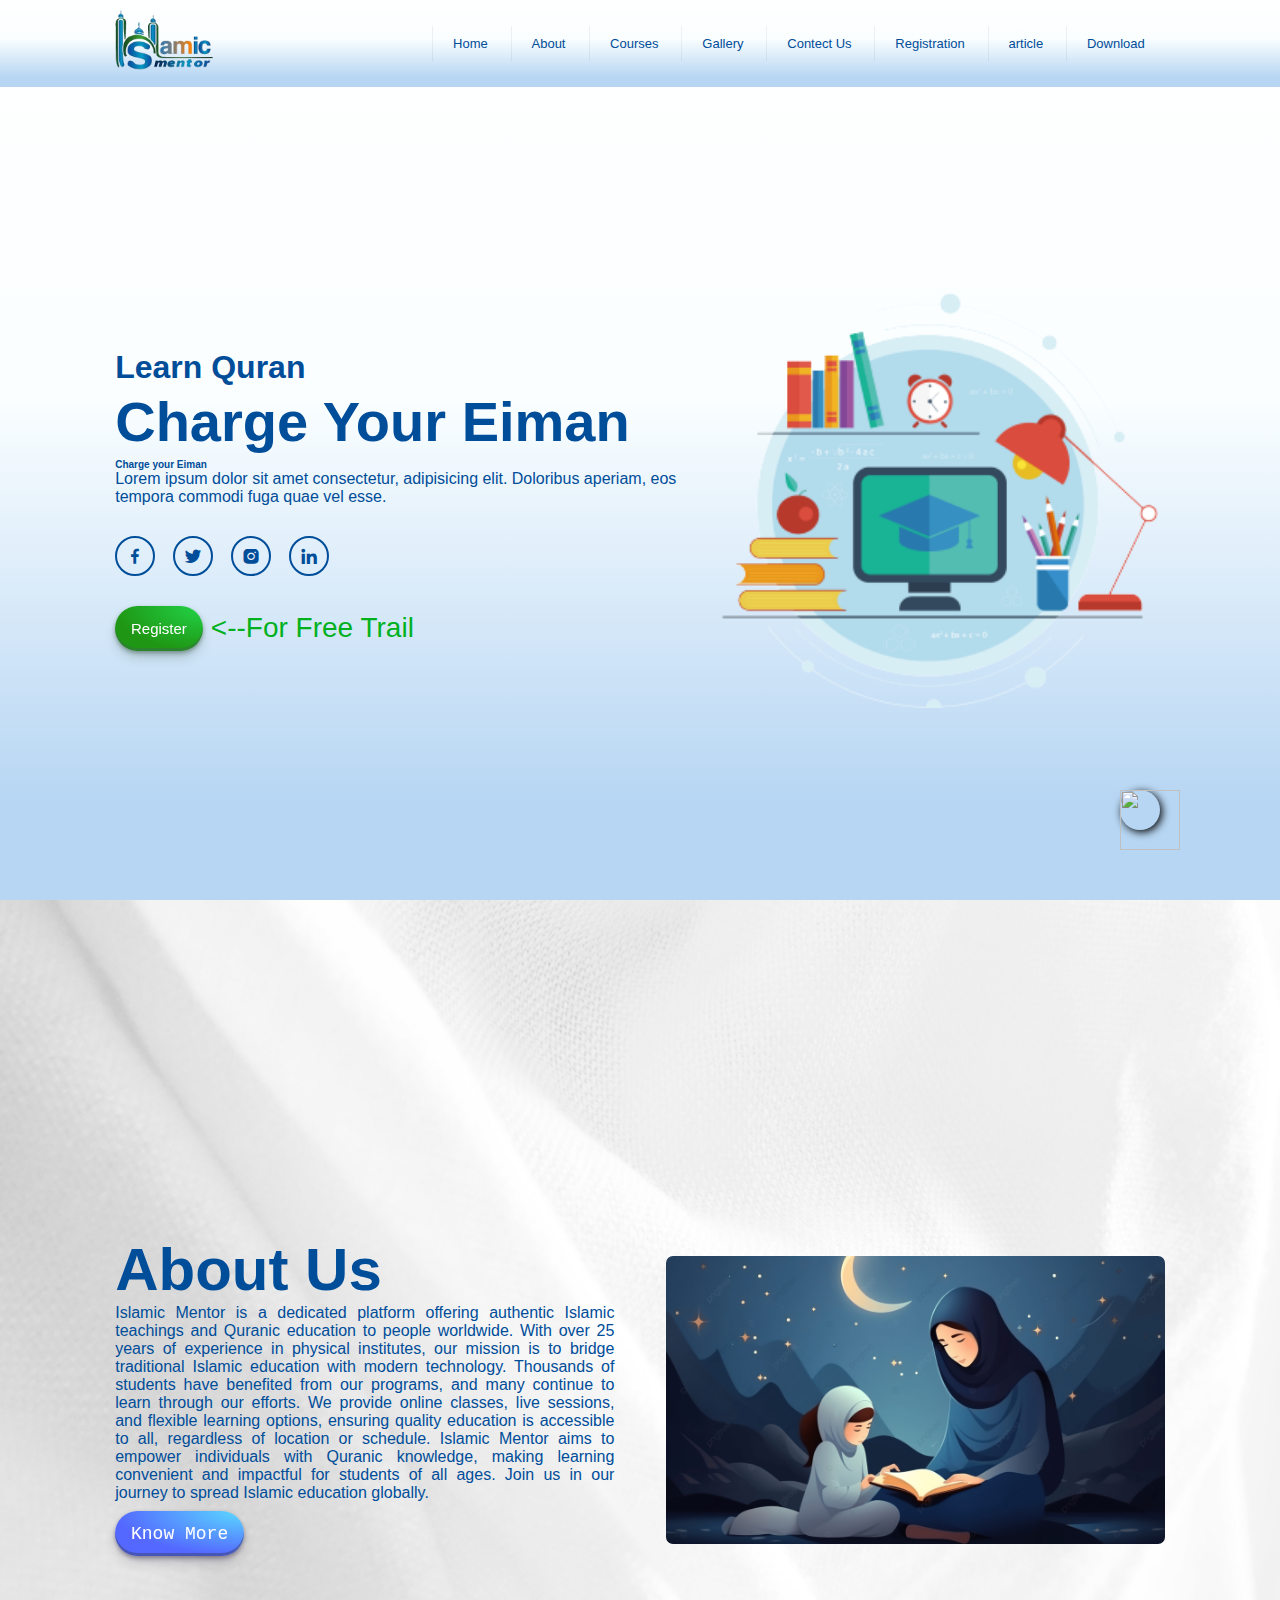
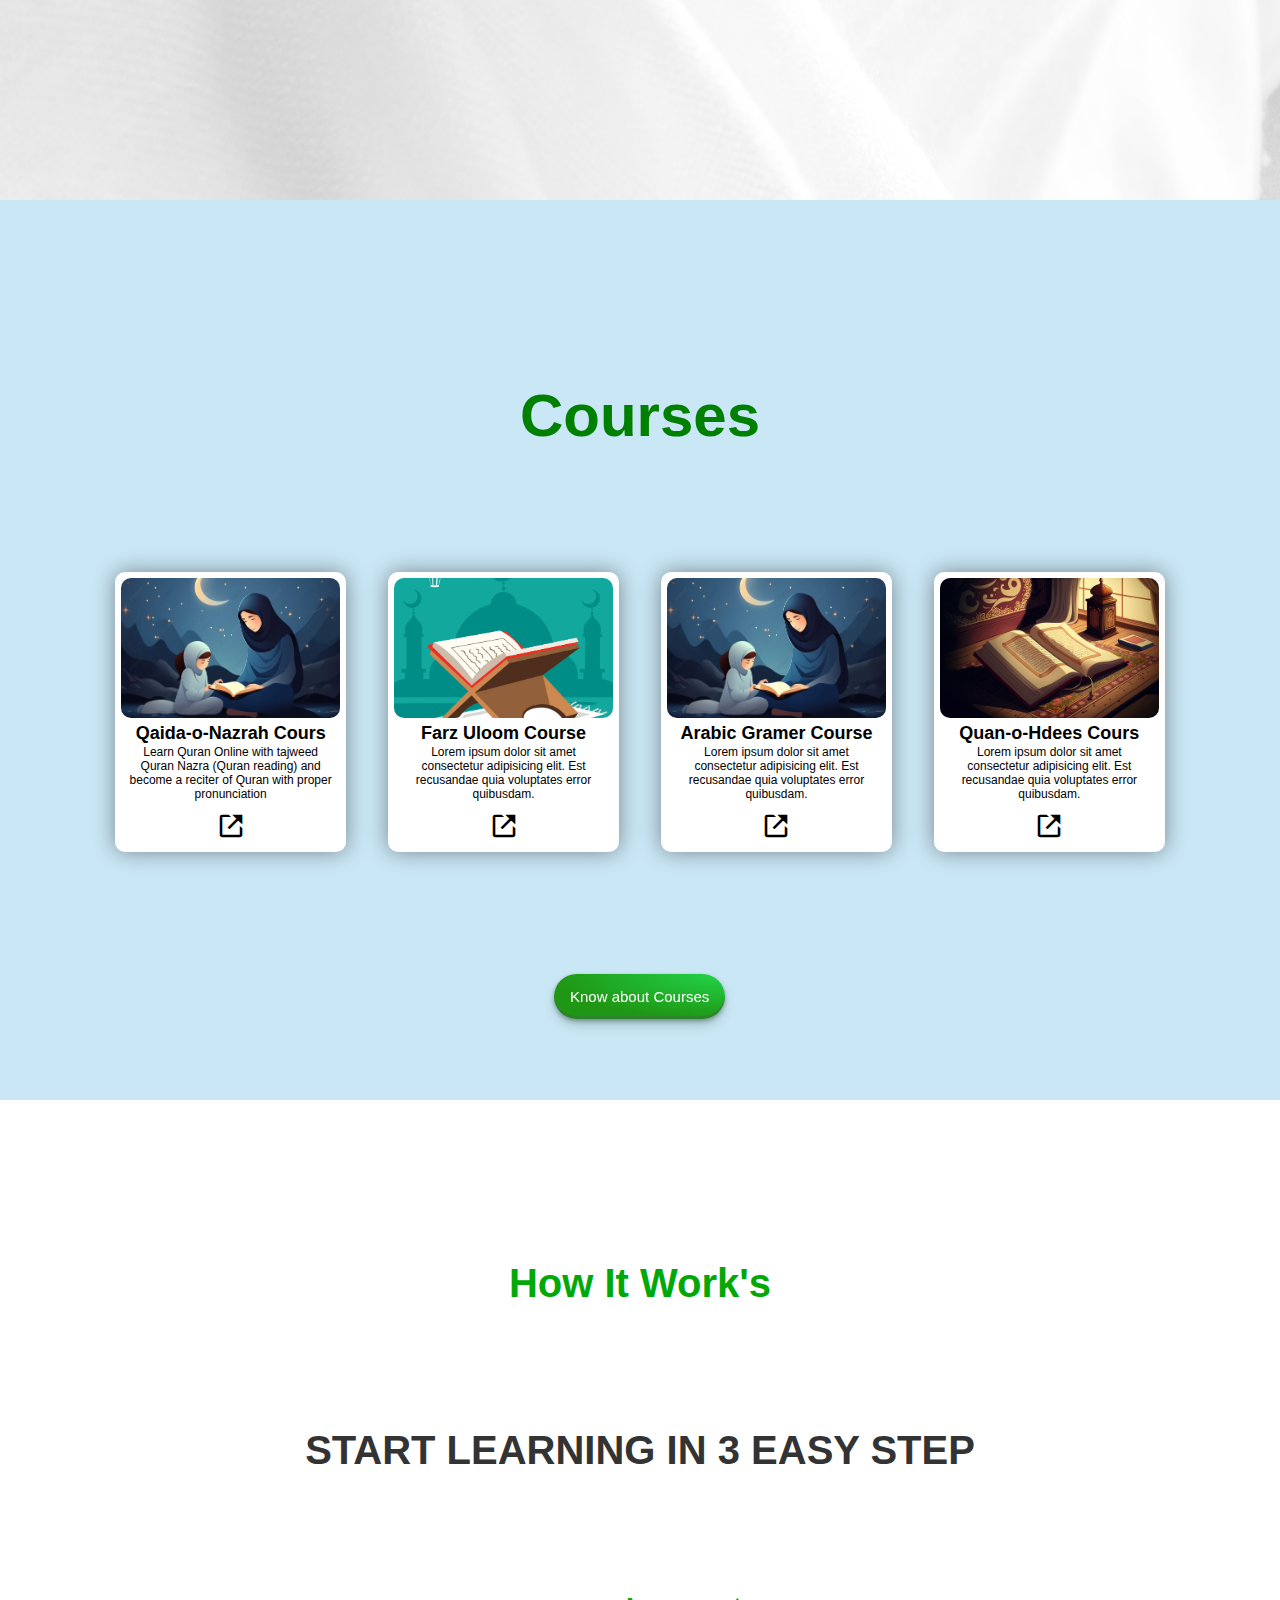
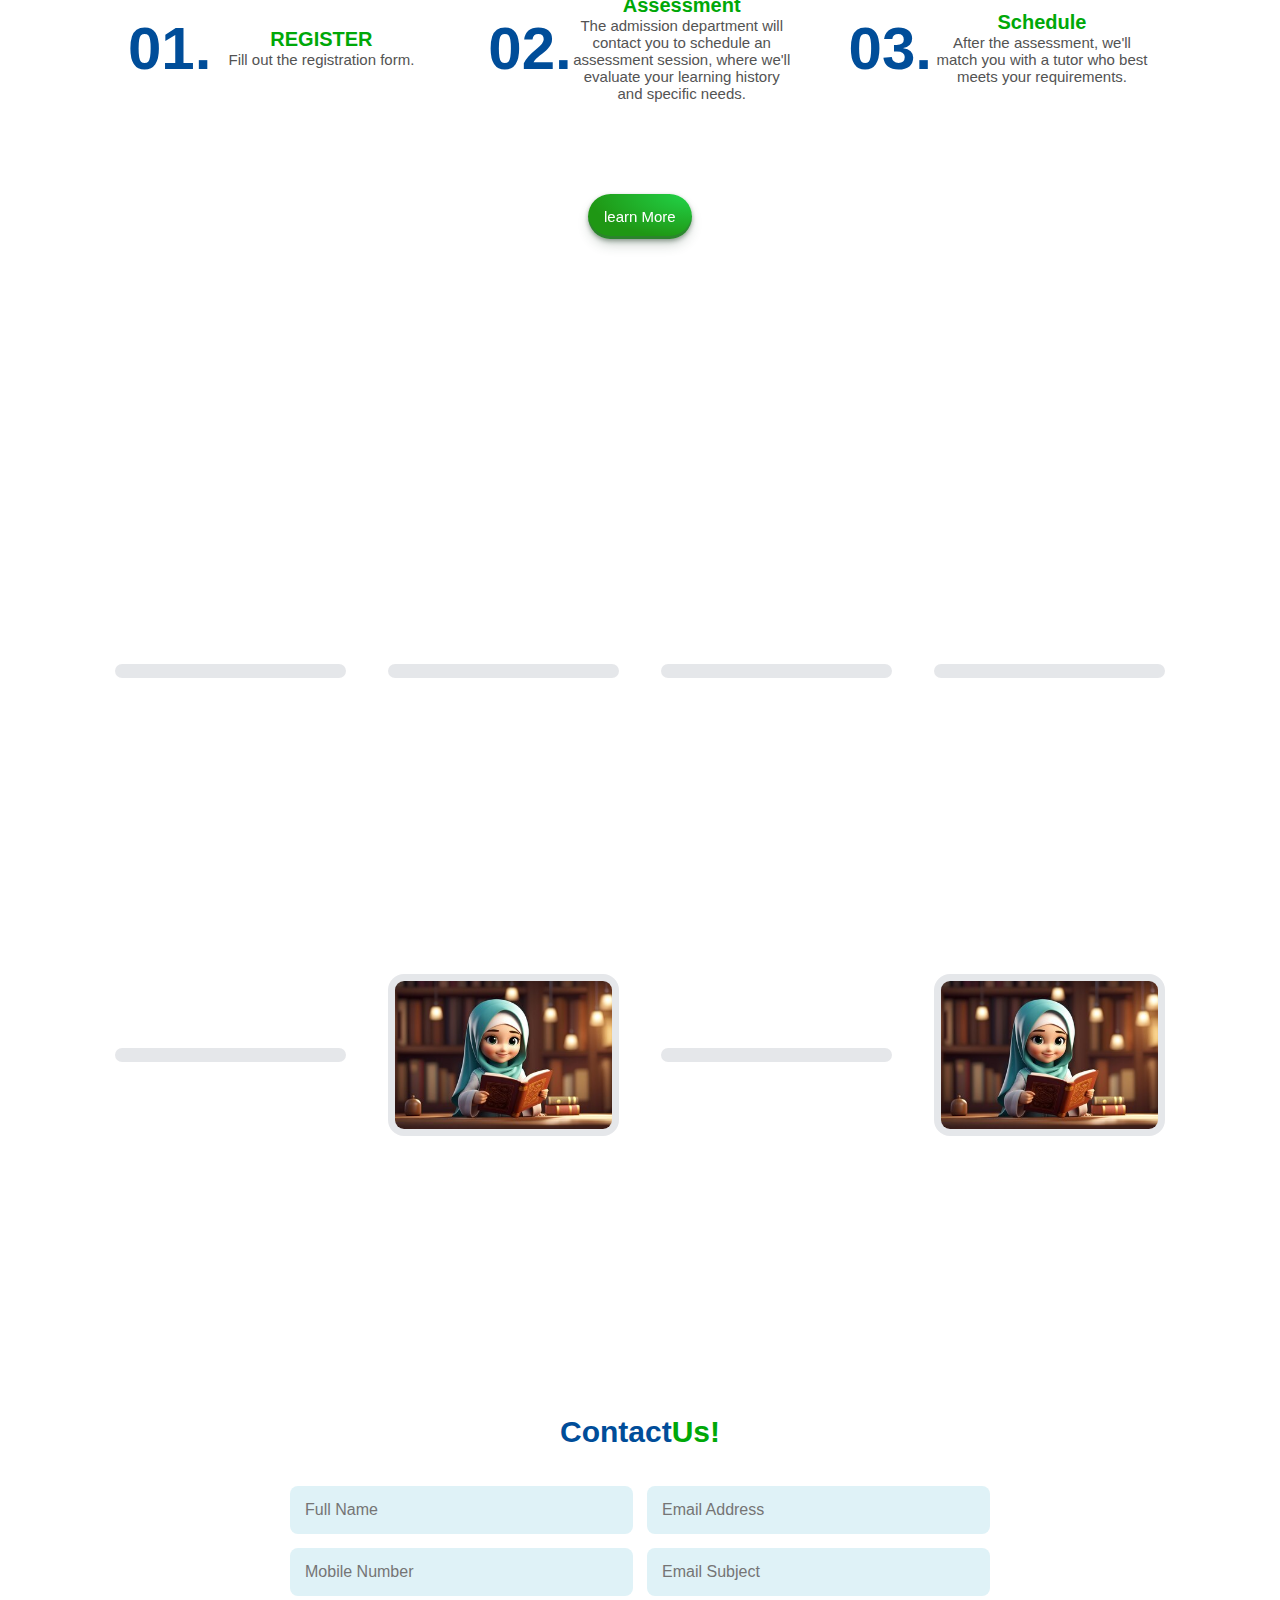
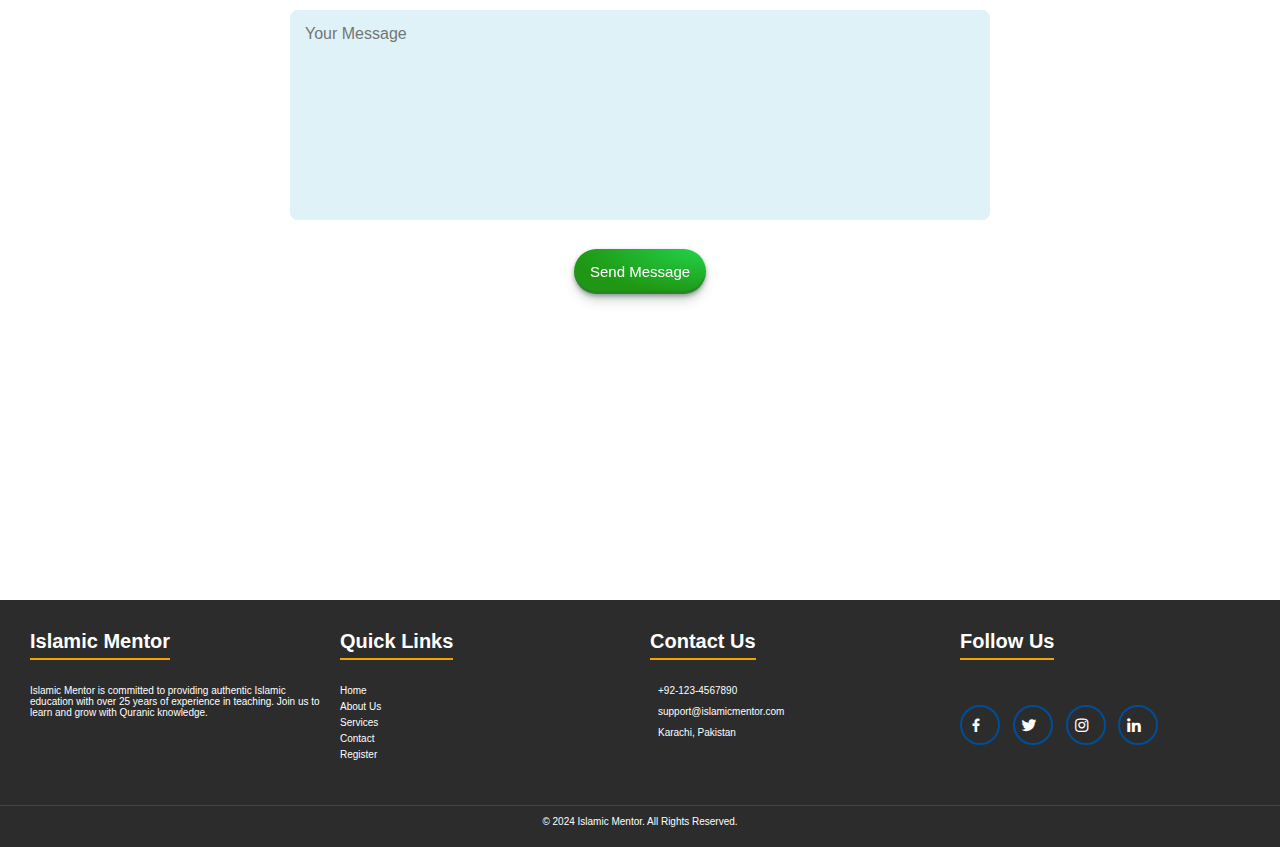
==== commit e1449a39: "ytryh" ====
--- a/index.html
+++ b/index.html
@@ -72,7 +72,7 @@
                     <a href=""><i class='bx bxl-linkedin' ></i></a>
                 </div>
 <div class="flex-row pre">
-                <a  href="registration.html" class="btn">Register</a><pre> <--For Free Tial</pre>
+                <a  href="registration.html" class="btn">Register</a><pre> <--For Free Trail</pre>
                 </div>
             </div>
         
